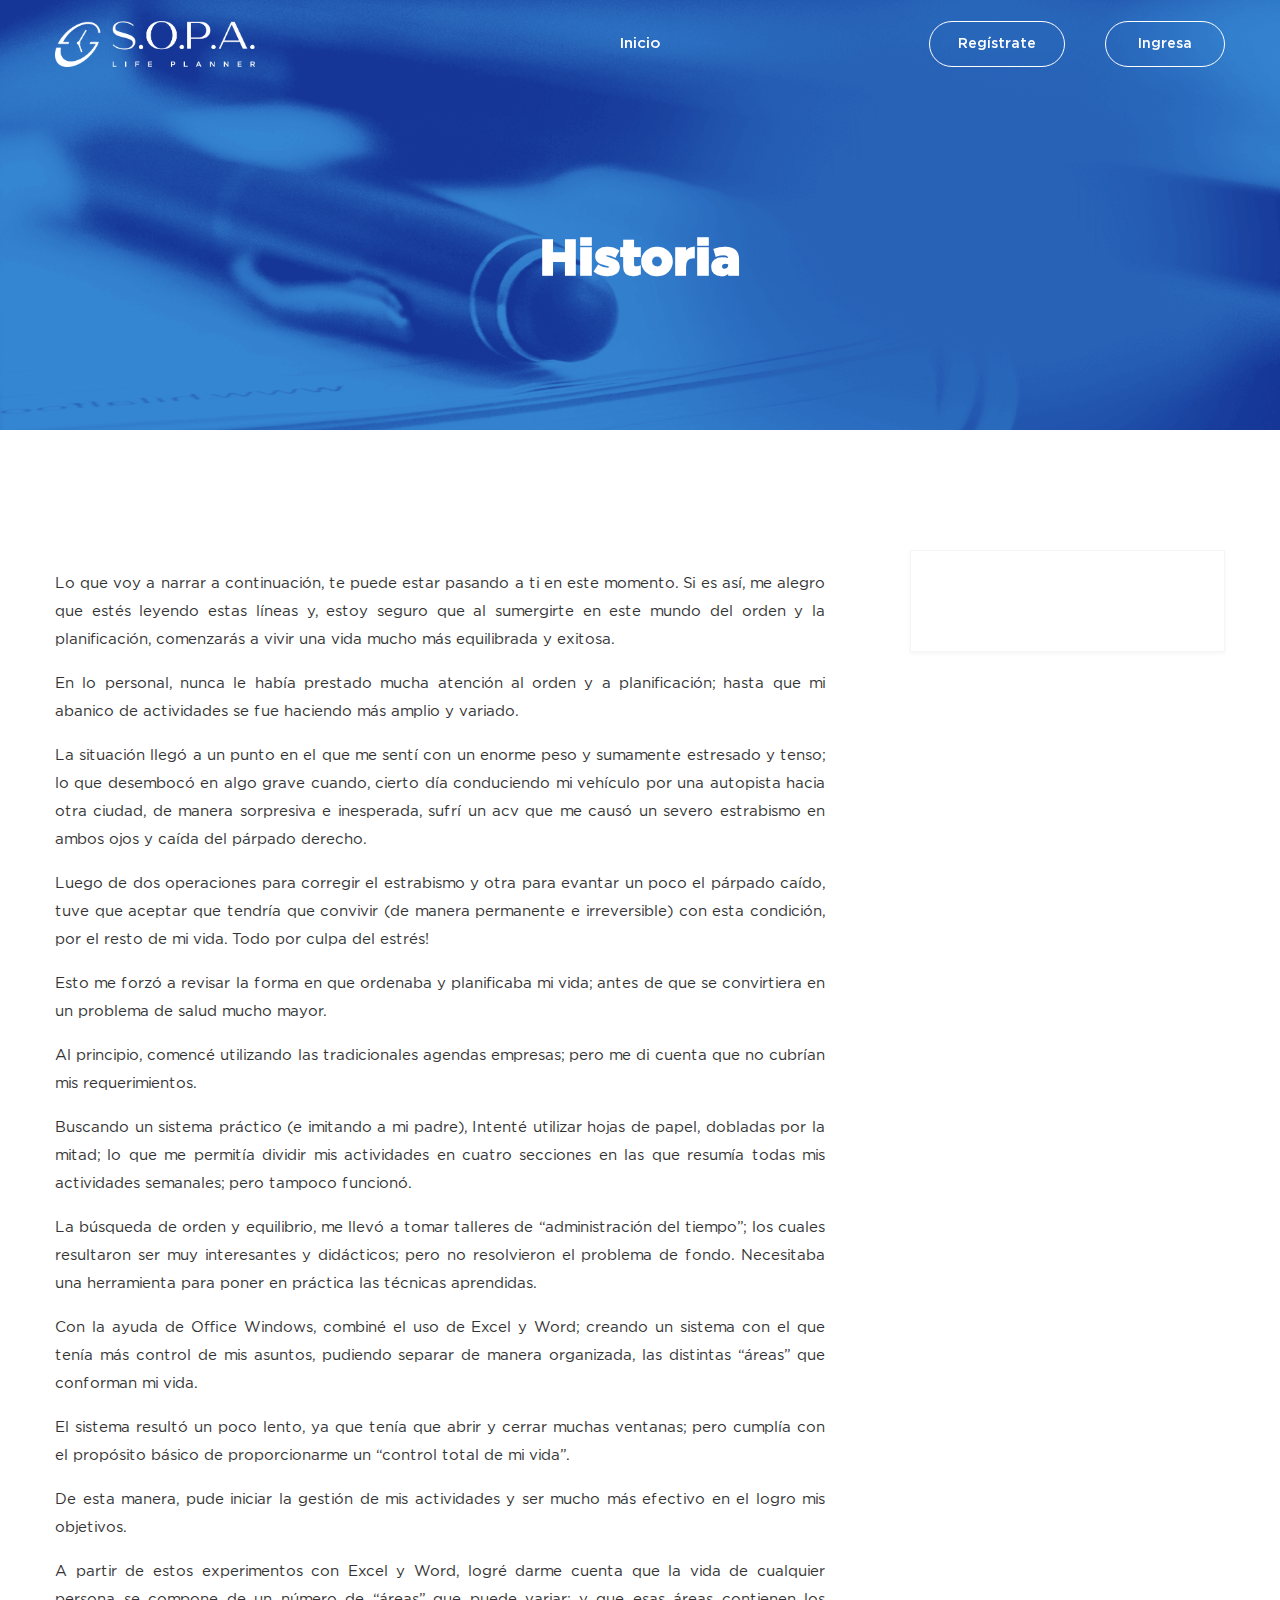
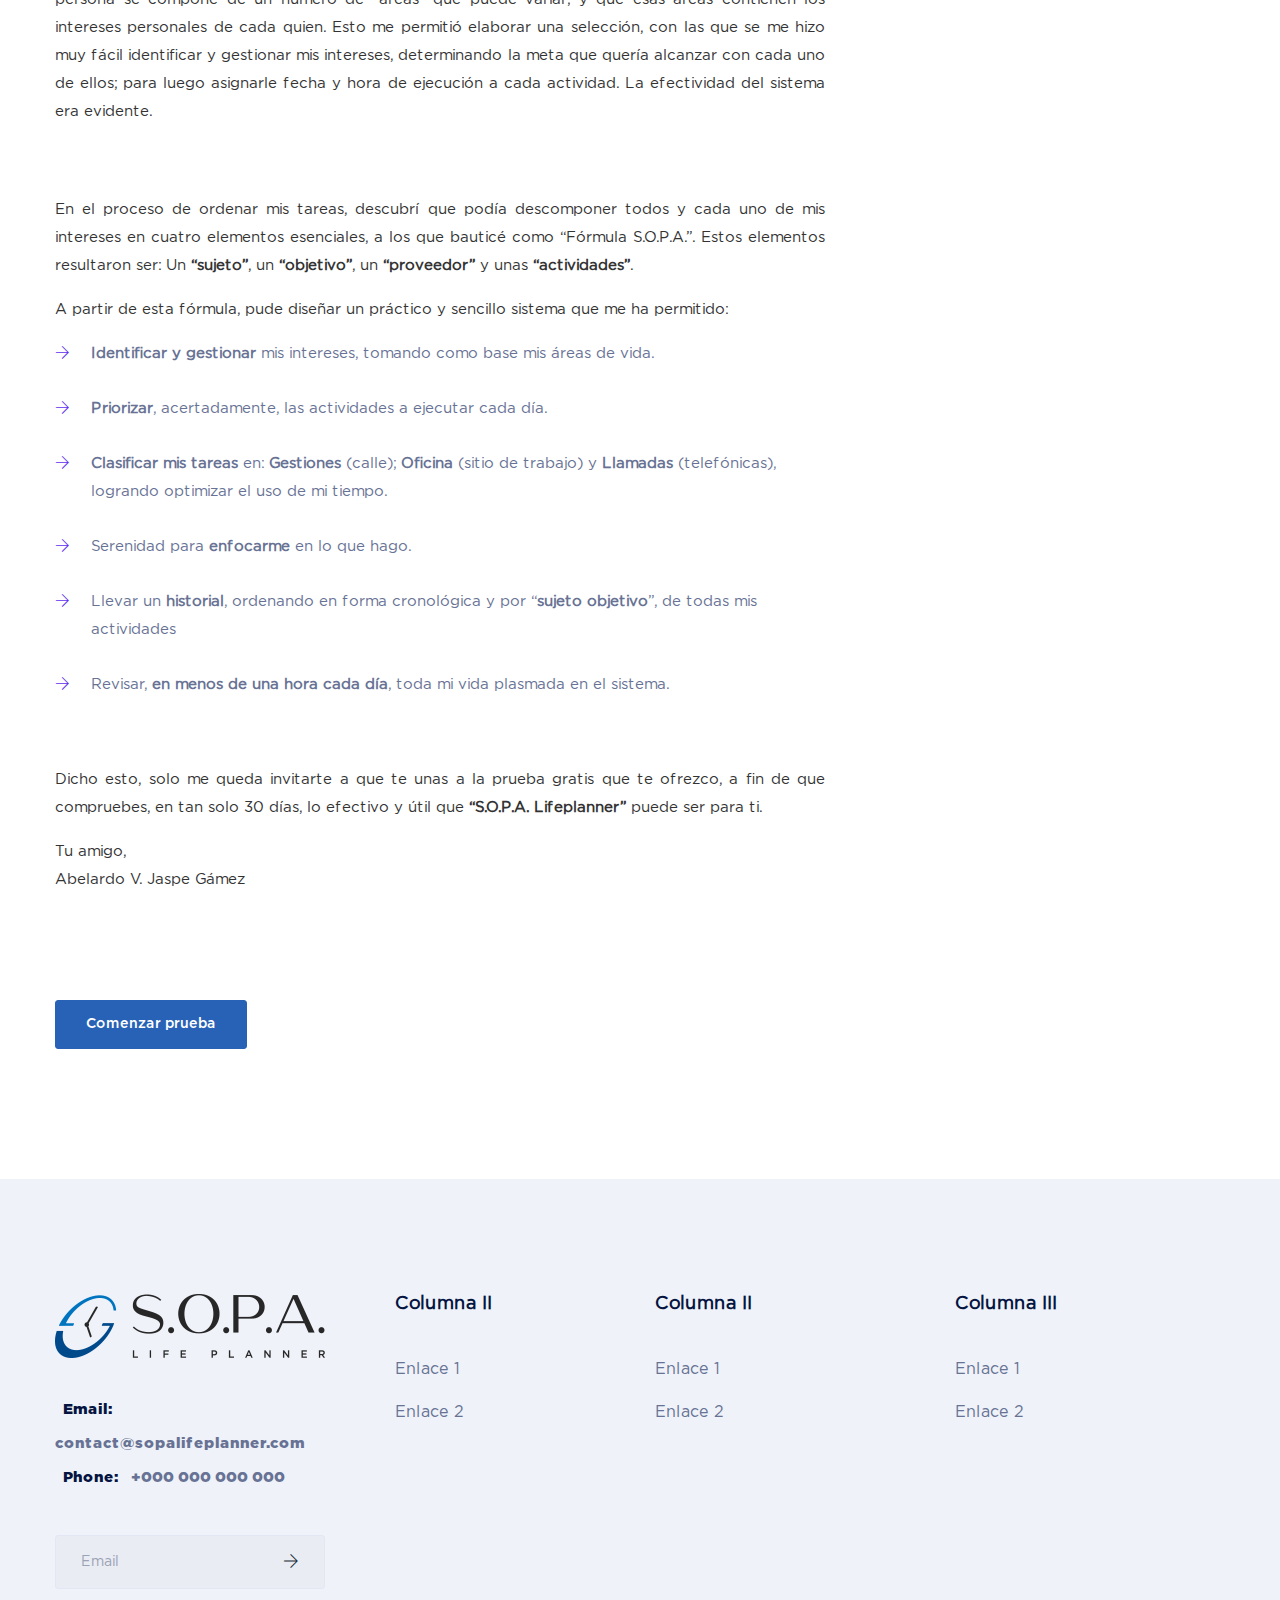
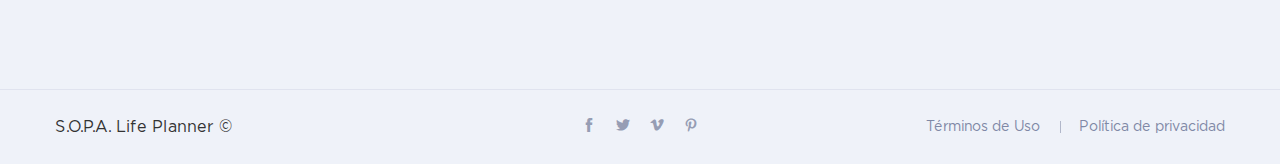
==== history.html @ 977dab39 "" ====
<!doctype html>
<html lang="es">

<head>
    <!-- Required meta tags -->
    <meta charset="utf-8">
    <meta name="viewport" content="width=device-width, initial-scale=1, shrink-to-fit=no">
    <meta name="author" content="Miguel Ángel Rangel">
    <meta name="description" content="“S.O.P.A. Lifeplanner” es una útil y práctica herramienta digital, especialmente diseñada para que hagas un mejor uso de tu tiempo">
    <meta name="keywords" content="Sujeto, Objetivo, Proveedor, Actividad, tiempo, organizar, agenda, calendario, planificar">
    <link rel="shortcut icon" href="img/favicon.png" type="image/x-icon">
    
    <title>S.O.P.A. Life Planner</title>
    <link rel="canonical" href="https://www.sopalifeplanner.com/index.html"/>
    
    <!-- Bootstrap CSS -->
    <link rel="stylesheet" href="css/bootstrap.min.css">
    <link rel="stylesheet" href="vendors/bootstrap-selector/css/bootstrap-select.min.css">
    <!--icon font css-->
    <link rel="stylesheet" href="vendors/themify-icon/themify-icons.css">
    <link rel="stylesheet" href="vendors/elagent/style.css">
    <link rel="stylesheet" href="vendors/flaticon/flaticon.css">
    <link rel="stylesheet" href="vendors/animation/animate.css">
    <link rel="stylesheet" href="vendors/owl-carousel/assets/owl.carousel.min.css">
    <link rel="stylesheet" href="vendors/magnify-pop/magnific-popup.css">
    <link rel="stylesheet" href="vendors/nice-select/nice-select.css">
    <link rel="stylesheet" href="vendors/scroll/jquery.mCustomScrollbar.min.css">
    <link rel="stylesheet" href="css/style.css">
    <link rel="stylesheet" href="css/custom_styles.css">
    <link rel="stylesheet" href="css/responsive.css">
</head>

<body>
    <div id="preloader">
        <div id="ctn-preloader" class="ctn-preloader">
            <div class="animation-preloader">
                <div class="spinner"></div>
                <div class="txt-loading">
                    <span data-text-preloader="S" class="letters-loading">
                        S
                    </span>
                    <span data-text-preloader="O" class="letters-loading">
                        O
                    </span>
                    <span data-text-preloader="P" class="letters-loading">
                        P
                    </span>
                    <span data-text-preloader="A" class="letters-loading">
                        A
                    </span>
                </div>
                <p class="text-center">Cargando</p>
            </div>
            <div class="loader">
                <div class="row">
                    <div class="col-3 loader-section section-left">
                        <div class="bg"></div>
                    </div>
                    <div class="col-3 loader-section section-left">
                        <div class="bg"></div>
                    </div>
                    <div class="col-3 loader-section section-right">
                        <div class="bg"></div>
                    </div>
                    <div class="col-3 loader-section section-right">
                        <div class="bg"></div>
                    </div>
                </div>
            </div>
        </div>
    </div>
    <div class="body_wrapper">
        <header class="header_area">
            <nav class="navbar navbar-expand-lg menu_one menu_five">
                <div class="container">
                    <a class="navbar-brand sticky_logo" href="index.html">
                        <img src="img/sopa-logo.png" srcset="img/sopa-logo.png" alt="logo" width="200">
                        <img src="img/sopa-logo-dark.png" srcset="img/sopa-logo-dark.png" alt="" width="200">
                    </a>
                    <button class="navbar-toggler collapsed" type="button" data-toggle="collapse" data-target="#navbarSupportedContent" aria-controls="navbarSupportedContent" aria-expanded="false" aria-label="Toggle navigation">
                        <span class="menu_toggle">
                            <span class="hamburger">
                                <span></span>
                                <span></span>
                                <span></span>
                            </span>
                            <span class="hamburger-cross">
                                <span></span>
                                <span></span>
                            </span>
                        </span>
                    </button>

                    <div class="collapse navbar-collapse" id="navbarSupportedContent">
                        <ul class="navbar-nav menu w_menu pl_120 ml-auto mr-auto">
                            <li class="nav-item">
                                <a class="nav-link " href="index.html" role="button"> Inicio </a>
                            </li>
                        </ul>
                        <a class="btn_get btn_get_radious menu_cus menu_custfive" href="register.html">Regístrate</a>
                        <a class="btn_get btn_get_radious menu_cus menu_custfive" href="sopa/">Ingresa</a>
                    </div>
                </div>
            </nav>
        </header>
        <section class="breadcrumb_area" style="background-image: url('img/backgrounds/sopa_history_background.png'); background-position:  center center; background-repeat: no-repeat; background-size: cover;">
            <img class="breadcrumb_shap" src="img/breadcrumb/banner_bg.png" alt="">
            <div class="container">
                <div class="breadcrumb_content text-center">
                    <h1 class="f_p f_700 f_size_50 w_color l_height50 mb_20">Historia</h1>
                    <p class="f_400 w_color f_size_16 l_height26"></p>
                </div>
            </div>
        </section>
        <section class="job_details_area sec_pad">
            <div class="container">
                <div class="row flex-row-reverse">
                    <div class="col-lg-4 pl_70">
                        <div class="job_info">
                            
                        </div>
                    </div>
                    <div class="col-lg-8">
                        <div class="details_content tx_sopa_history">
                            <div class="sec_title mb_70">
                                <h3 class="f_p f_size_22 f_500 t_color3 mb_20"><!----></h3>
                                <p class="f_400 f_size_15">Lo que voy a narrar a continuación, te puede estar pasando a ti en este momento. Si es así, me alegro que estés leyendo estas líneas y, estoy seguro que al sumergirte en este mundo del orden y la planificación, comenzarás a vivir una vida mucho más equilibrada y exitosa.</p>

                                <p class="f_400 f_size_15">En lo personal, nunca le había prestado mucha atención al orden y a planificación; hasta que mi abanico de actividades se fue haciendo más amplio y variado. </p>

                                <p class="f_400 f_size_15">La situación llegó a un punto en el que me sentí con un enorme peso y sumamente estresado y tenso; lo que desembocó en algo grave cuando, cierto día conduciendo mi vehículo por una autopista hacia otra ciudad, de manera sorpresiva e inesperada, sufrí un acv que me causó un severo estrabismo en ambos ojos y caída del párpado derecho. </p>

                                <p class="f_400 f_size_15">Luego de dos operaciones para corregir el estrabismo y otra para evantar un poco el párpado caído, tuve que aceptar que tendría que convivir (de manera permanente e irreversible) con esta condición, por el resto de mi vida. Todo por culpa del estrés!</p>

                                <p class="f_400 f_size_15">Esto me forzó a revisar la forma en que ordenaba y planificaba mi vida; antes de que se convirtiera en un problema de salud mucho mayor.</p>

                                <p class="f_400 f_size_15">Al principio, comencé utilizando las tradicionales agendas empresas; pero me di cuenta que no cubrían mis requerimientos.</p>

                                <p class="f_400 f_size_15">Buscando un sistema práctico (e imitando a mi padre), Intenté utilizar hojas de papel, dobladas por la mitad; lo que me permitía dividir mis actividades en cuatro secciones en las que resumía todas mis actividades semanales; pero tampoco funcionó.</p>
                            
                                <p class="f_400 f_size_15">La búsqueda de orden y equilibrio, me llevó a tomar talleres de “administración del tiempo”; los cuales resultaron ser muy interesantes y didácticos; pero no resolvieron el problema de fondo. Necesitaba una herramienta para poner en práctica las técnicas aprendidas. </p>
                                <p class="f_400 f_size_15">Con la ayuda de Office Windows, combiné el uso de Excel y Word; creando un sistema con el que tenía más control de mis asuntos, pudiendo separar de manera organizada, las distintas “áreas” que conforman mi vida.</p>
                                <p class="f_400 f_size_15">El sistema resultó un poco lento, ya que tenía que abrir y cerrar muchas ventanas; pero cumplía con el propósito básico de proporcionarme un “control total de mi vida”. </p>

                                <p class="f_400 f_size_15">De esta manera, pude iniciar la gestión de mis actividades y ser mucho más efectivo en el logro mis objetivos.</p>

                                <p class="f_400 f_size_15">A partir de estos experimentos con Excel y Word, logré darme cuenta que la vida de cualquier persona se compone de un número de “áreas” que puede variar; y que esas áreas contienen los intereses personales de cada quien. Esto me permitió elaborar una selección, con las que se me hizo muy fácil identificar y gestionar mis intereses, determinando la meta que quería alcanzar con cada uno de ellos; para luego asignarle fecha y hora de ejecución a cada actividad. La efectividad del sistema era evidente.</p>
                            </div>

                            <div class="job_deatails_content">
                                <p class="f_400 f_size_15">En el proceso de ordenar mis tareas, descubrí que podía descomponer todos y cada uno de mis intereses en cuatro elementos esenciales, a los que bauticé como “Fórmula S.O.P.A.”. Estos elementos resultaron ser: Un <b>“sujeto”</b>, un <b>“objetivo”</b>, un <b>“proveedor”</b> y unas <b>“actividades”</b>.</p>

                                <p class="f_400 f_size_15">A partir de esta fórmula, pude diseñar un práctico y sencillo sistema que me ha permitido: </p>

                                <ul class="list-unstyled mb-0">
                                    <li><i class="ti-arrow-right"></i> <b>Identificar y gestionar </b> mis intereses, tomando como base mis áreas de vida.</li>
                                    <li><i class="ti-arrow-right"></i><b>Priorizar</b>, acertadamente, las actividades a ejecutar cada día.</li>
                                    <li><i class="ti-arrow-right"></i> <b>Clasificar mis tareas</b> en: <b>Gestiones </b>(calle); <b>Oficina </b>(sitio de trabajo) y <b>Llamadas </b> (telefónicas), logrando optimizar el uso de mi tiempo. </li>
                                    <li><i class="ti-arrow-right"></i> Serenidad para <b>enfocarme</b> en lo que hago.</li>
                                    <li><i class="ti-arrow-right"></i> Llevar un <b>historial</b>, ordenando en forma cronológica y por “<b>sujeto objetivo</b>”, de todas mis actividades</li>
                                    <li><i class="ti-arrow-right"></i> Revisar, <b>en menos de una hora cada día</b>, toda mi vida plasmada en el sistema.</li>
                                </ul>
                            </div>

                            <div class="job_deatails_content">
                                
                                <p class="f_400 f_size_15">Dicho esto, solo me queda invitarte a que te unas a la prueba gratis que te ofrezco, a fin de que compruebes, en tan solo 30 días, lo efectivo y útil que <b>“S.O.P.A. Lifeplanner”</b> puede ser para ti.</p>

                                <p class="f_400 f_size_15">Tu amigo, <br>Abelardo V. Jaspe Gámez</p>
                                
                            </div>
                            <a href="#" class="btn_three btn_hover">Comenzar prueba</a>
                        </div>
                    </div>
                </div>
            </div>
        </section>
        <footer class="footer_area footer_area_five pt_0 f_bg">
            <div class="footer_top">
                <div class="container">
                    <div class="row">
                        <div class="col-lg-3 col-md-6">
                            <div class="f_widget company_widget">
                                <a href="index.html" class="f-logo"><img src="img/sopa-logo-dark.png" srcset="img/sopa-logo-dark.png 1x" alt="logo"></a>
                                <div class="widget-wrap">
                                    <p class="f_400 f_p f_size_15 mb-0 l_height34"><span>Email:</span> <a href="mailto:saasland@gmail.com" class="f_400">contact@sopalifeplanner.com</a></p>
                                    <p class="f_400 f_p f_size_15 mb-0 l_height34"><span>Phone:</span> <a href="tel:948256347968" class="f_400">+000 000 000 000</a></p>
                                </div>
                                <form action="#" class="f_subscribe mailchimp_two" method="post">
                                    <input type="text" name="EMAIL" class="form-control memail" placeholder="Email">
                                    <button class="btn btn-submit" type="submit"><i class="ti-arrow-right"></i></button>
                                    <p class="mchimp-errmessage" style="display: none;"></p>
                                    <p class="mchimp-sucmessage" style="display: none;"></p>
                                </form>
                            </div>
                        </div>
                        <div class="col-lg-3 col-md-6">
                            <div class="f_widget about-widget pl_40">
                                <h3 class="f-title f_600 t_color f_size_18 mb_40">Columna II</h3>
                                <ul class="list-unstyled f_list">
                                    <li><a href="#">Enlace 1</a></li>
                                    <li><a href="#">Enlace 2</a></li>
                                </ul>
                            </div>
                        </div>
                        <div class="col-lg-3 col-md-6">
                            <div class="f_widget about-widget">
                                <h3 class="f-title f_600 t_color f_size_18 mb_40">Columna II</h3>
                                <ul class="list-unstyled f_list">
                                    <li><a href="#">Enlace 1</a></li>
                                    <li><a href="#">Enlace 2</a></li>
                                </ul>
                            </div>
                        </div>
                        <div class="col-lg-3 col-md-6">
                            <div class="f_widget about-widget">
                                <h3 class="f-title f_600 t_color f_size_18 mb_40">Columna III</h3>
                                <ul class="list-unstyled f_list">
                                    <li><a href="#">Enlace 1</a></li>
                                    <li><a href="#">Enlace 2</a></li>
                                </ul>
                            </div>
                        </div>
                    </div>
                </div>
            </div>
            <div class="footer_bottom">
                <div class="container">
                    <div class="row">
                        <div class="col-lg-4 col-md-5 col-sm-6">
                            <p class="mb-0 f_400">S.O.P.A. Life Planner © <span id="year"></span></p>
                        </div>
                        <div class="col-lg-4 col-md-3 col-sm-6">
                            <div class="f_social_icon_two text-center">
                                <a href="#"><i class="ti-facebook"></i></a>
                                <a href="#"><i class="ti-twitter-alt"></i></a>
                                <a href="#"><i class="ti-vimeo-alt"></i></a>
                                <a href="#"><i class="ti-pinterest"></i></a>
                            </div>
                        </div>
                        <div class="col-lg-4 col-md-4 col-sm-12">
                            <ul class="list-unstyled f_menu text-right">
                                <li><a href="#">Términos de Uso</a></li>
                                <li><a href="#">Política de privacidad</a></li>
                            </ul>
                        </div>
                    </div>
                </div>
            </div>
        </footer>
    </div>
    <!-- Optional JavaScript -->
    <!-- jQuery first, then Popper.js, then Bootstrap JS -->
    <script src="js/jquery-3.2.1.min.js"></script>
    <script src="js/propper.js"></script>
    <script src="js/bootstrap.min.js"></script>
    <script src="vendors/wow/wow.min.js"></script>
    <script src="vendors/sckroller/jquery.parallax-scroll.js"></script>
    <script src="vendors/owl-carousel/owl.carousel.min.js"></script>
    <script src="vendors/imagesloaded/imagesloaded.pkgd.min.js"></script>
    <script src="vendors/isotope/isotope-min.js"></script>
    <script src="vendors/magnify-pop/jquery.magnific-popup.min.js"></script>
    <script src="vendors/scroll/jquery.mCustomScrollbar.concat.min.js"></script>
    <script src="js/plugins.js"></script>
    <script src="js/main.js"></script>
    <script type="text/javascript">
        function GoToHomePage()
  {
    window.location = '/';   
  }
    </script>
</body>

</html>
---- vendors/themify-icon/themify-icons.css ----
@font-face {
	font-family: 'themify';
	src:url('fonts/themify.eot?-fvbane');
	src:url('fonts/themify.eot?#iefix-fvbane') format('embedded-opentype'),
		url('fonts/themify.woff?-fvbane') format('woff'),
		url('fonts/themify.ttf?-fvbane') format('truetype'),
		url('fonts/themify.svg?-fvbane#themify') format('svg');
	font-weight: normal;
	font-style: normal;
}

[class^="ti-"], [class*=" ti-"] {
	font-family: 'themify';
	speak: none;
	font-style: normal;
	font-weight: normal;
	font-variant: normal;
	text-transform: none;
	line-height: 1;

	/* Better Font Rendering =========== */
	-webkit-font-smoothing: antialiased;
	-moz-osx-font-smoothing: grayscale;
}

.ti-wand:before {
	content: "\e600";
}
.ti-volume:before {
	content: "\e601";
}
.ti-user:before {
	content: "\e602";
}
.ti-unlock:before {
	content: "\e603";
}
.ti-unlink:before {
	content: "\e604";
}
.ti-trash:before {
	content: "\e605";
}
.ti-thought:before {
	content: "\e606";
}
.ti-target:before {
	content: "\e607";
}
.ti-tag:before {
	content: "\e608";
}
.ti-tablet:before {
	content: "\e609";
}
.ti-star:before {
	content: "\e60a";
}
.ti-spray:before {
	content: "\e60b";
}
.ti-signal:before {
	content: "\e60c";
}
.ti-shopping-cart:before {
	content: "\e60d";
}
.ti-shopping-cart-full:before {
	content: "\e60e";
}
.ti-settings:before {
	content: "\e60f";
}
.ti-search:before {
	content: "\e610";
}
.ti-zoom-in:before {
	content: "\e611";
}
.ti-zoom-out:before {
	content: "\e612";
}
.ti-cut:before {
	content: "\e613";
}
.ti-ruler:before {
	content: "\e614";
}
.ti-ruler-pencil:before {
	content: "\e615";
}
.ti-ruler-alt:before {
	content: "\e616";
}
.ti-bookmark:before {
	content: "\e617";
}
.ti-bookmark-alt:before {
	content: "\e618";
}
.ti-reload:before {
	content: "\e619";
}
.ti-plus:before {
	content: "\e61a";
}
.ti-pin:before {
	content: "\e61b";
}
.ti-pencil:before {
	content: "\e61c";
}
.ti-pencil-alt:before {
	content: "\e61d";
}
.ti-paint-roller:before {
	content: "\e61e";
}
.ti-paint-bucket:before {
	content: "\e61f";
}
.ti-na:before {
	content: "\e620";
}
.ti-mobile:before {
	content: "\e621";
}
.ti-minus:before {
	content: "\e622";
}
.ti-medall:before {
	content: "\e623";
}
.ti-medall-alt:before {
	content: "\e624";
}
.ti-marker:before {
	content: "\e625";
}
.ti-marker-alt:before {
	content: "\e626";
}
.ti-arrow-up:before {
	content: "\e627";
}
.ti-arrow-right:before {
	content: "\e628";
}
.ti-arrow-left:before {
	content: "\e629";
}
.ti-arrow-down:before {
	content: "\e62a";
}
.ti-lock:before {
	content: "\e62b";
}
.ti-location-arrow:before {
	content: "\e62c";
}
.ti-link:before {
	content: "\e62d";
}
.ti-layout:before {
	content: "\e62e";
}
.ti-layers:before {
	content: "\e62f";
}
.ti-layers-alt:before {
	content: "\e630";
}
.ti-key:before {
	content: "\e631";
}
.ti-import:before {
	content: "\e632";
}
.ti-image:before {
	content: "\e633";
}
.ti-heart:before {
	content: "\e634";
}
.ti-heart-broken:before {
	content: "\e635";
}
.ti-hand-stop:before {
	content: "\e636";
}
.ti-hand-open:before {
	content: "\e637";
}
.ti-hand-drag:before {
	content: "\e638";
}
.ti-folder:before {
	content: "\e639";
}
.ti-flag:before {
	content: "\e63a";
}
.ti-flag-alt:before {
	content: "\e63b";
}
.ti-flag-alt-2:before {
	content: "\e63c";
}
.ti-eye:before {
	content: "\e63d";
}
.ti-export:before {
	content: "\e63e";
}
.ti-exchange-vertical:before {
	content: "\e63f";
}
.ti-desktop:before {
	content: "\e640";
}
.ti-cup:before {
	content: "\e641";
}
.ti-crown:before {
	content: "\e642";
}
.ti-comments:before {
	content: "\e643";
}
.ti-comment:before {
	content: "\e644";
}
.ti-comment-alt:before {
	content: "\e645";
}
.ti-close:before {
	content: "\e646";
}
.ti-clip:before {
	content: "\e647";
}
.ti-angle-up:before {
	content: "\e648";
}
.ti-angle-right:before {
	content: "\e649";
}
.ti-angle-left:before {
	content: "\e64a";
}
.ti-angle-down:before {
	content: "\e64b";
}
.ti-check:before {
	content: "\e64c";
}
.ti-check-box:before {
	content: "\e64d";
}
.ti-camera:before {
	content: "\e64e";
}
.ti-announcement:before {
	content: "\e64f";
}
.ti-brush:before {
	content: "\e650";
}
.ti-briefcase:before {
	content: "\e651";
}
.ti-bolt:before {
	content: "\e652";
}
.ti-bolt-alt:before {
	content: "\e653";
}
.ti-blackboard:before {
	content: "\e654";
}
.ti-bag:before {
	content: "\e655";
}
.ti-move:before {
	content: "\e656";
}
.ti-arrows-vertical:before {
	content: "\e657";
}
.ti-arrows-horizontal:before {
	content: "\e658";
}
.ti-fullscreen:before {
	content: "\e659";
}
.ti-arrow-top-right:before {
	content: "\e65a";
}
.ti-arrow-top-left:before {
	content: "\e65b";
}
.ti-arrow-circle-up:before {
	content: "\e65c";
}
.ti-arrow-circle-right:before {
	content: "\e65d";
}
.ti-arrow-circle-left:before {
	content: "\e65e";
}
.ti-arrow-circle-down:before {
	content: "\e65f";
}
.ti-angle-double-up:before {
	content: "\e660";
}
.ti-angle-double-right:before {
	content: "\e661";
}
.ti-angle-double-left:before {
	content: "\e662";
}
.ti-angle-double-down:before {
	content: "\e663";
}
.ti-zip:before {
	content: "\e664";
}
.ti-world:before {
	content: "\e665";
}
.ti-wheelchair:before {
	content: "\e666";
}
.ti-view-list:before {
	content: "\e667";
}
.ti-view-list-alt:before {
	content: "\e668";
}
.ti-view-grid:before {
	content: "\e669";
}
.ti-uppercase:before {
	content: "\e66a";
}
.ti-upload:before {
	content: "\e66b";
}
.ti-underline:before {
	content: "\e66c";
}
.ti-truck:before {
	content: "\e66d";
}
.ti-timer:before {
	content: "\e66e";
}
.ti-ticket:before {
	content: "\e66f";
}
.ti-thumb-up:before {
	content: "\e670";
}
.ti-thumb-down:before {
	content: "\e671";
}
.ti-text:before {
	content: "\e672";
}
.ti-stats-up:before {
	content: "\e673";
}
.ti-stats-down:before {
	content: "\e674";
}
.ti-split-v:before {
	content: "\e675";
}
.ti-split-h:before {
	content: "\e676";
}
.ti-smallcap:before {
	content: "\e677";
}
.ti-shine:before {
	content: "\e678";
}
.ti-shift-right:before {
	content: "\e679";
}
.ti-shift-left:before {
	content: "\e67a";
}
.ti-shield:before {
	content: "\e67b";
}
.ti-notepad:before {
	content: "\e67c";
}
.ti-server:before {
	content: "\e67d";
}
.ti-quote-right:before {
	content: "\e67e";
}
.ti-quote-left:before {
	content: "\e67f";
}
.ti-pulse:before {
	content: "\e680";
}
.ti-printer:before {
	content: "\e681";
}
.ti-power-off:before {
	content: "\e682";
}
.ti-plug:before {
	content: "\e683";
}
.ti-pie-chart:before {
	content: "\e684";
}
.ti-paragraph:before {
	content: "\e685";
}
.ti-panel:before {
	content: "\e686";
}
.ti-package:before {
	content: "\e687";
}
.ti-music:before {
	content: "\e688";
}
.ti-music-alt:before {
	content: "\e689";
}
.ti-mouse:before {
	content: "\e68a";
}
.ti-mouse-alt:before {
	content: "\e68b";
}
.ti-money:before {
	content: "\e68c";
}
.ti-microphone:before {
	content: "\e68d";
}
.ti-menu:before {
	content: "\e68e";
}
.ti-menu-alt:before {
	content: "\e68f";
}
.ti-map:before {
	content: "\e690";
}
.ti-map-alt:before {
	content: "\e691";
}
.ti-loop:before {
	content: "\e692";
}
.ti-location-pin:before {
	content: "\e693";
}
.ti-list:before {
	content: "\e694";
}
.ti-light-bulb:before {
	content: "\e695";
}
.ti-Italic:before {
	content: "\e696";
}
.ti-info:before {
	content: "\e697";
}
.ti-infinite:before {
	content: "\e698";
}
.ti-id-badge:before {
	content: "\e699";
}
.ti-hummer:before {
	content: "\e69a";
}
.ti-home:before {
	content: "\e69b";
}
.ti-help:before {
	content: "\e69c";
}
.ti-headphone:before {
	content: "\e69d";
}
.ti-harddrives:before {
	content: "\e69e";
}
.ti-harddrive:before {
	content: "\e69f";
}
.ti-gift:before {
	content: "\e6a0";
}
.ti-game:before {
	content: "\e6a1";
}
.ti-filter:before {
	content: "\e6a2";
}
.ti-files:before {
	content: "\e6a3";
}
.ti-file:before {
	content: "\e6a4";
}
.ti-eraser:before {
	content: "\e6a5";
}
.ti-envelope:before {
	content: "\e6a6";
}
.ti-download:before {
	content: "\e6a7";
}
.ti-direction:before {
	content: "\e6a8";
}
.ti-direction-alt:before {
	content: "\e6a9";
}
.ti-dashboard:before {
	content: "\e6aa";
}
.ti-control-stop:before {
	content: "\e6ab";
}
.ti-control-shuffle:before {
	content: "\e6ac";
}
.ti-control-play:before {
	content: "\e6ad";
}
.ti-control-pause:before {
	content: "\e6ae";
}
.ti-control-forward:before {
	content: "\e6af";
}
.ti-control-backward:before {
	content: "\e6b0";
}
.ti-cloud:before {
	content: "\e6b1";
}
.ti-cloud-up:before {
	content: "\e6b2";
}
.ti-cloud-down:before {
	content: "\e6b3";
}
.ti-clipboard:before {
	content: "\e6b4";
}
.ti-car:before {
	content: "\e6b5";
}
.ti-calendar:before {
	content: "\e6b6";
}
.ti-book:before {
	content: "\e6b7";
}
.ti-bell:before {
	content: "\e6b8";
}
.ti-basketball:before {
	content: "\e6b9";
}
.ti-bar-chart:before {
	content: "\e6ba";
}
.ti-bar-chart-alt:before {
	content: "\e6bb";
}
.ti-back-right:before {
	content: "\e6bc";
}
.ti-back-left:before {
	content: "\e6bd";
}
.ti-arrows-corner:before {
	content: "\e6be";
}
.ti-archive:before {
	content: "\e6bf";
}
.ti-anchor:before {
	content: "\e6c0";
}
.ti-align-right:before {
	content: "\e6c1";
}
.ti-align-left:before {
	content: "\e6c2";
}
.ti-align-justify:before {
	content: "\e6c3";
}
.ti-align-center:before {
	content: "\e6c4";
}
.ti-alert:before {
	content: "\e6c5";
}
.ti-alarm-clock:before {
	content: "\e6c6";
}
.ti-agenda:before {
	content: "\e6c7";
}
.ti-write:before {
	content: "\e6c8";
}
.ti-window:before {
	content: "\e6c9";
}
.ti-widgetized:before {
	content: "\e6ca";
}
.ti-widget:before {
	content: "\e6cb";
}
.ti-widget-alt:before {
	content: "\e6cc";
}
.ti-wallet:before {
	content: "\e6cd";
}
.ti-video-clapper:before {
	content: "\e6ce";
}
.ti-video-camera:before {
	content: "\e6cf";
}
.ti-vector:before {
	content: "\e6d0";
}
.ti-themify-logo:before {
	content: "\e6d1";
}
.ti-themify-favicon:before {
	content: "\e6d2";
}
.ti-themify-favicon-alt:before {
	content: "\e6d3";
}
.ti-support:before {
	content: "\e6d4";
}
.ti-stamp:before {
	content: "\e6d5";
}
.ti-split-v-alt:before {
	content: "\e6d6";
}
.ti-slice:before {
	content: "\e6d7";
}
.ti-shortcode:before {
	content: "\e6d8";
}
.ti-shift-right-alt:before {
	content: "\e6d9";
}
.ti-shift-left-alt:before {
	content: "\e6da";
}
.ti-ruler-alt-2:before {
	content: "\e6db";
}
.ti-receipt:before {
	content: "\e6dc";
}
.ti-pin2:before {
	content: "\e6dd";
}
.ti-pin-alt:before {
	content: "\e6de";
}
.ti-pencil-alt2:before {
	content: "\e6df";
}
.ti-palette:before {
	content: "\e6e0";
}
.ti-more:before {
	content: "\e6e1";
}
.ti-more-alt:before {
	content: "\e6e2";
}
.ti-microphone-alt:before {
	content: "\e6e3";
}
.ti-magnet:before {
	content: "\e6e4";
}
.ti-line-double:before {
	content: "\e6e5";
}
.ti-line-dotted:before {
	content: "\e6e6";
}
.ti-line-dashed:before {
	content: "\e6e7";
}
.ti-layout-width-full:before {
	content: "\e6e8";
}
.ti-layout-width-default:before {
	content: "\e6e9";
}
.ti-layout-width-default-alt:before {
	content: "\e6ea";
}
.ti-layout-tab:before {
	content: "\e6eb";
}
.ti-layout-tab-window:before {
	content: "\e6ec";
}
.ti-layout-tab-v:before {
	content: "\e6ed";
}
.ti-layout-tab-min:before {
	content: "\e6ee";
}
.ti-layout-slider:before {
	content: "\e6ef";
}
.ti-layout-slider-alt:before {
	content: "\e6f0";
}
.ti-layout-sidebar-right:before {
	content: "\e6f1";
}
.ti-layout-sidebar-none:before {
	content: "\e6f2";
}
.ti-layout-sidebar-left:before {
	content: "\e6f3";
}
.ti-layout-placeholder:before {
	content: "\e6f4";
}
.ti-layout-menu:before {
	content: "\e6f5";
}
.ti-layout-menu-v:before {
	content: "\e6f6";
}
.ti-layout-menu-separated:before {
	content: "\e6f7";
}
.ti-layout-menu-full:before {
	content: "\e6f8";
}
.ti-layout-media-right-alt:before {
	content: "\e6f9";
}
.ti-layout-media-right:before {
	content: "\e6fa";
}
.ti-layout-media-overlay:before {
	content: "\e6fb";
}
.ti-layout-media-overlay-alt:before {
	content: "\e6fc";
}
.ti-layout-media-overlay-alt-2:before {
	content: "\e6fd";
}
.ti-layout-media-left-alt:before {
	content: "\e6fe";
}
.ti-layout-media-left:before {
	content: "\e6ff";
}
.ti-layout-media-center-alt:before {
	content: "\e700";
}
.ti-layout-media-center:before {
	content: "\e701";
}
.ti-layout-list-thumb:before {
	content: "\e702";
}
.ti-layout-list-thumb-alt:before {
	content: "\e703";
}
.ti-layout-list-post:before {
	content: "\e704";
}
.ti-layout-list-large-image:before {
	content: "\e705";
}
.ti-layout-line-solid:before {
	content: "\e706";
}
.ti-layout-grid4:before {
	content: "\e707";
}
.ti-layout-grid3:before {
	content: "\e708";
}
.ti-layout-grid2:before {
	content: "\e709";
}
.ti-layout-grid2-thumb:before {
	content: "\e70a";
}
.ti-layout-cta-right:before {
	content: "\e70b";
}
.ti-layout-cta-left:before {
	content: "\e70c";
}
.ti-layout-cta-center:before {
	content: "\e70d";
}
.ti-layout-cta-btn-right:before {
	content: "\e70e";
}
.ti-layout-cta-btn-left:before {
	content: "\e70f";
}
.ti-layout-column4:before {
	content: "\e710";
}
.ti-layout-column3:before {
	content: "\e711";
}
.ti-layout-column2:before {
	content: "\e712";
}
.ti-layout-accordion-separated:before {
	content: "\e713";
}
.ti-layout-accordion-merged:before {
	content: "\e714";
}
.ti-layout-accordion-list:before {
	content: "\e715";
}
.ti-ink-pen:before {
	content: "\e716";
}
.ti-info-alt:before {
	content: "\e717";
}
.ti-help-alt:before {
	content: "\e718";
}
.ti-headphone-alt:before {
	content: "\e719";
}
.ti-hand-point-up:before {
	content: "\e71a";
}
.ti-hand-point-right:before {
	content: "\e71b";
}
.ti-hand-point-left:before {
	content: "\e71c";
}
.ti-hand-point-down:before {
	content: "\e71d";
}
.ti-gallery:before {
	content: "\e71e";
}
.ti-face-smile:before {
	content: "\e71f";
}
.ti-face-sad:before {
	content: "\e720";
}
.ti-credit-card:before {
	content: "\e721";
}
.ti-control-skip-forward:before {
	content: "\e722";
}
.ti-control-skip-backward:before {
	content: "\e723";
}
.ti-control-record:before {
	content: "\e724";
}
.ti-control-eject:before {
	content: "\e725";
}
.ti-comments-smiley:before {
	content: "\e726";
}
.ti-brush-alt:before {
	content: "\e727";
}
.ti-youtube:before {
	content: "\e728";
}
.ti-vimeo:before {
	content: "\e729";
}
.ti-twitter:before {
	content: "\e72a";
}
.ti-time:before {
	content: "\e72b";
}
.ti-tumblr:before {
	content: "\e72c";
}
.ti-skype:before {
	content: "\e72d";
}
.ti-share:before {
	content: "\e72e";
}
.ti-share-alt:before {
	content: "\e72f";
}
.ti-rocket:before {
	content: "\e730";
}
.ti-pinterest:before {
	content: "\e731";
}
.ti-new-window:before {
	content: "\e732";
}
.ti-microsoft:before {
	content: "\e733";
}
.ti-list-ol:before {
	content: "\e734";
}
.ti-linkedin:before {
	content: "\e735";
}
.ti-layout-sidebar-2:before {
	content: "\e736";
}
.ti-layout-grid4-alt:before {
	content: "\e737";
}
.ti-layout-grid3-alt:before {
	content: "\e738";
}
.ti-layout-grid2-alt:before {
	content: "\e739";
}
.ti-layout-column4-alt:before {
	content: "\e73a";
}
.ti-layout-column3-alt:before {
	content: "\e73b";
}
.ti-layout-column2-alt:before {
	content: "\e73c";
}
.ti-instagram:before {
	content: "\e73d";
}
.ti-google:before {
	content: "\e73e";
}
.ti-github:before {
	content: "\e73f";
}
.ti-flickr:before {
	content: "\e740";
}
.ti-facebook:before {
	content: "\e741";
}
.ti-dropbox:before {
	content: "\e742";
}
.ti-dribbble:before {
	content: "\e743";
}
.ti-apple:before {
	content: "\e744";
}
.ti-android:before {
	content: "\e745";
}
.ti-save:before {
	content: "\e746";
}
.ti-save-alt:before {
	content: "\e747";
}
.ti-yahoo:before {
	content: "\e748";
}
.ti-wordpress:before {
	content: "\e749";
}
.ti-vimeo-alt:before {
	content: "\e74a";
}
.ti-twitter-alt:before {
	content: "\e74b";
}
.ti-tumblr-alt:before {
	content: "\e74c";
}
.ti-trello:before {
	content: "\e74d";
}
.ti-stack-overflow:before {
	content: "\e74e";
}
.ti-soundcloud:before {
	content: "\e74f";
}
.ti-sharethis:before {
	content: "\e750";
}
.ti-sharethis-alt:before {
	content: "\e751";
}
.ti-reddit:before {
	content: "\e752";
}
.ti-pinterest-alt:before {
	content: "\e753";
}
.ti-microsoft-alt:before {
	content: "\e754";
}
.ti-linux:before {
	content: "\e755";
}
.ti-jsfiddle:before {
	content: "\e756";
}
.ti-joomla:before {
	content: "\e757";
}
.ti-html5:before {
	content: "\e758";
}
.ti-flickr-alt:before {
	content: "\e759";
}
.ti-email:before {
	content: "\e75a";
}
.ti-drupal:before {
	content: "\e75b";
}
.ti-dropbox-alt:before {
	content: "\e75c";
}
.ti-css3:before {
	content: "\e75d";
}
.ti-rss:before {
	content: "\e75e";
}
.ti-rss-alt:before {
	content: "\e75f";
}
---- vendors/elagent/style.css ----
@font-face {
	font-family: 'ElegantIcons';
	src:url('fonts/ElegantIcons.eot');
	src:url('fonts/ElegantIcons.eot?#iefix') format('embedded-opentype'),
		url('fonts/ElegantIcons.woff') format('woff'),
		url('fonts/ElegantIcons.ttf') format('truetype'),
		url('fonts/ElegantIcons.svg#ElegantIcons') format('svg');
	font-weight: normal;
	font-style: normal;
}

/* Use the following CSS code if you want to use data attributes for inserting your icons */
[data-icon]:before {
	font-family: 'ElegantIcons';
	content: attr(data-icon);
	speak: none;
	font-weight: normal;
	font-variant: normal;
	text-transform: none;
	line-height: 1;
	-webkit-font-smoothing: antialiased;
	-moz-osx-font-smoothing: grayscale;
}

/* Use the following CSS code if you want to have a class per icon */
/*
Instead of a list of all class selectors,
you can use the generic selector below, but it's slower:
[class*="your-class-prefix"] {
*/
.arrow_up, .arrow_down, .arrow_left, .arrow_right, .arrow_left-up, .arrow_right-up, .arrow_right-down, .arrow_left-down, .arrow-up-down, .arrow_up-down_alt, .arrow_left-right_alt, .arrow_left-right, .arrow_expand_alt2, .arrow_expand_alt, .arrow_condense, .arrow_expand, .arrow_move, .arrow_carrot-up, .arrow_carrot-down, .arrow_carrot-left, .arrow_carrot-right, .arrow_carrot-2up, .arrow_carrot-2down, .arrow_carrot-2left, .arrow_carrot-2right, .arrow_carrot-up_alt2, .arrow_carrot-down_alt2, .arrow_carrot-left_alt2, .arrow_carrot-right_alt2, .arrow_carrot-2up_alt2, .arrow_carrot-2down_alt2, .arrow_carrot-2left_alt2, .arrow_carrot-2right_alt2, .arrow_triangle-up, .arrow_triangle-down, .arrow_triangle-left, .arrow_triangle-right, .arrow_triangle-up_alt2, .arrow_triangle-down_alt2, .arrow_triangle-left_alt2, .arrow_triangle-right_alt2, .arrow_back, .icon_minus-06, .icon_plus, .icon_close, .icon_check, .icon_minus_alt2, .icon_plus_alt2, .icon_close_alt2, .icon_check_alt2, .icon_zoom-out_alt, .icon_zoom-in_alt, .icon_search, .icon_box-empty, .icon_box-selected, .icon_minus-box, .icon_plus-box, .icon_box-checked, .icon_circle-empty, .icon_circle-slelected, .icon_stop_alt2, .icon_stop, .icon_pause_alt2, .icon_pause, .icon_menu, .icon_menu-square_alt2, .icon_menu-circle_alt2, .icon_ul, .icon_ol, .icon_adjust-horiz, .icon_adjust-vert, .icon_document_alt, .icon_documents_alt, .icon_pencil, .icon_pencil-edit_alt, .icon_pencil-edit, .icon_folder-alt, .icon_folder-open_alt, .icon_folder-add_alt, .icon_info_alt, .icon_error-oct_alt, .icon_error-circle_alt, .icon_error-triangle_alt, .icon_question_alt2, .icon_question, .icon_comment_alt, .icon_chat_alt, .icon_vol-mute_alt, .icon_volume-low_alt, .icon_volume-high_alt, .icon_quotations, .icon_quotations_alt2, .icon_clock_alt, .icon_lock_alt, .icon_lock-open_alt, .icon_key_alt, .icon_cloud_alt, .icon_cloud-upload_alt, .icon_cloud-download_alt, .icon_image, .icon_images, .icon_lightbulb_alt, .icon_gift_alt, .icon_house_alt, .icon_genius, .icon_mobile, .icon_tablet, .icon_laptop, .icon_desktop, .icon_camera_alt, .icon_mail_alt, .icon_cone_alt, .icon_ribbon_alt, .icon_bag_alt, .icon_creditcard, .icon_cart_alt, .icon_paperclip, .icon_tag_alt, .icon_tags_alt, .icon_trash_alt, .icon_cursor_alt, .icon_mic_alt, .icon_compass_alt, .icon_pin_alt, .icon_pushpin_alt, .icon_map_alt, .icon_drawer_alt, .icon_toolbox_alt, .icon_book_alt, .icon_calendar, .icon_film, .icon_table, .icon_contacts_alt, .icon_headphones, .icon_lifesaver, .icon_piechart, .icon_refresh, .icon_link_alt, .icon_link, .icon_loading, .icon_blocked, .icon_archive_alt, .icon_heart_alt, .icon_star_alt, .icon_star-half_alt, .icon_star, .icon_star-half, .icon_tools, .icon_tool, .icon_cog, .icon_cogs, .arrow_up_alt, .arrow_down_alt, .arrow_left_alt, .arrow_right_alt, .arrow_left-up_alt, .arrow_right-up_alt, .arrow_right-down_alt, .arrow_left-down_alt, .arrow_condense_alt, .arrow_expand_alt3, .arrow_carrot_up_alt, .arrow_carrot-down_alt, .arrow_carrot-left_alt, .arrow_carrot-right_alt, .arrow_carrot-2up_alt, .arrow_carrot-2dwnn_alt, .arrow_carrot-2left_alt, .arrow_carrot-2right_alt, .arrow_triangle-up_alt, .arrow_triangle-down_alt, .arrow_triangle-left_alt, .arrow_triangle-right_alt, .icon_minus_alt, .icon_plus_alt, .icon_close_alt, .icon_check_alt, .icon_zoom-out, .icon_zoom-in, .icon_stop_alt, .icon_menu-square_alt, .icon_menu-circle_alt, .icon_document, .icon_documents, .icon_pencil_alt, .icon_folder, .icon_folder-open, .icon_folder-add, .icon_folder_upload, .icon_folder_download, .icon_info, .icon_error-circle, .icon_error-oct, .icon_error-triangle, .icon_question_alt, .icon_comment, .icon_chat, .icon_vol-mute, .icon_volume-low, .icon_volume-high, .icon_quotations_alt, .icon_clock, .icon_lock, .icon_lock-open, .icon_key, .icon_cloud, .icon_cloud-upload, .icon_cloud-download, .icon_lightbulb, .icon_gift, .icon_house, .icon_camera, .icon_mail, .icon_cone, .icon_ribbon, .icon_bag, .icon_cart, .icon_tag, .icon_tags, .icon_trash, .icon_cursor, .icon_mic, .icon_compass, .icon_pin, .icon_pushpin, .icon_map, .icon_drawer, .icon_toolbox, .icon_book, .icon_contacts, .icon_archive, .icon_heart, .icon_profile, .icon_group, .icon_grid-2x2, .icon_grid-3x3, .icon_music, .icon_pause_alt, .icon_phone, .icon_upload, .icon_download, .social_facebook, .social_twitter, .social_pinterest, .social_googleplus, .social_tumblr, .social_tumbleupon, .social_wordpress, .social_instagram, .social_dribbble, .social_vimeo, .social_linkedin, .social_rss, .social_deviantart, .social_share, .social_myspace, .social_skype, .social_youtube, .social_picassa, .social_googledrive, .social_flickr, .social_blogger, .social_spotify, .social_delicious, .social_facebook_circle, .social_twitter_circle, .social_pinterest_circle, .social_googleplus_circle, .social_tumblr_circle, .social_stumbleupon_circle, .social_wordpress_circle, .social_instagram_circle, .social_dribbble_circle, .social_vimeo_circle, .social_linkedin_circle, .social_rss_circle, .social_deviantart_circle, .social_share_circle, .social_myspace_circle, .social_skype_circle, .social_youtube_circle, .social_picassa_circle, .social_googledrive_alt2, .social_flickr_circle, .social_blogger_circle, .social_spotify_circle, .social_delicious_circle, .social_facebook_square, .social_twitter_square, .social_pinterest_square, .social_googleplus_square, .social_tumblr_square, .social_stumbleupon_square, .social_wordpress_square, .social_instagram_square, .social_dribbble_square, .social_vimeo_square, .social_linkedin_square, .social_rss_square, .social_deviantart_square, .social_share_square, .social_myspace_square, .social_skype_square, .social_youtube_square, .social_picassa_square, .social_googledrive_square, .social_flickr_square, .social_blogger_square, .social_spotify_square, .social_delicious_square, .icon_printer, .icon_calulator, .icon_building, .icon_floppy, .icon_drive, .icon_search-2, .icon_id, .icon_id-2, .icon_puzzle, .icon_like, .icon_dislike, .icon_mug, .icon_currency, .icon_wallet, .icon_pens, .icon_easel, .icon_flowchart, .icon_datareport, .icon_briefcase, .icon_shield, .icon_percent, .icon_globe, .icon_globe-2, .icon_target, .icon_hourglass, .icon_balance, .icon_rook, .icon_printer-alt, .icon_calculator_alt, .icon_building_alt, .icon_floppy_alt, .icon_drive_alt, .icon_search_alt, .icon_id_alt, .icon_id-2_alt, .icon_puzzle_alt, .icon_like_alt, .icon_dislike_alt, .icon_mug_alt, .icon_currency_alt, .icon_wallet_alt, .icon_pens_alt, .icon_easel_alt, .icon_flowchart_alt, .icon_datareport_alt, .icon_briefcase_alt, .icon_shield_alt, .icon_percent_alt, .icon_globe_alt, .icon_clipboard {
	font-family: 'ElegantIcons';
	speak: none;
	font-style: normal;
	font-weight: normal;
	font-variant: normal;
	text-transform: none;
	line-height: 1;
	-webkit-font-smoothing: antialiased;
}
.arrow_up:before {
	content: "\21";
}
.arrow_down:before {
	content: "\22";
}
.arrow_left:before {
	content: "\23";
}
.arrow_right:before {
	content: "\24";
}
.arrow_left-up:before {
	content: "\25";
}
.arrow_right-up:before {
	content: "\26";
}
.arrow_right-down:before {
	content: "\27";
}
.arrow_left-down:before {
	content: "\28";
}
.arrow-up-down:before {
	content: "\29";
}
.arrow_up-down_alt:before {
	content: "\2a";
}
.arrow_left-right_alt:before {
	content: "\2b";
}
.arrow_left-right:before {
	content: "\2c";
}
.arrow_expand_alt2:before {
	content: "\2d";
}
.arrow_expand_alt:before {
	content: "\2e";
}
.arrow_condense:before {
	content: "\2f";
}
.arrow_expand:before {
	content: "\30";
}
.arrow_move:before {
	content: "\31";
}
.arrow_carrot-up:before {
	content: "\32";
}
.arrow_carrot-down:before {
	content: "\33";
}
.arrow_carrot-left:before {
	content: "\34";
}
.arrow_carrot-right:before {
	content: "\35";
}
.arrow_carrot-2up:before {
	content: "\36";
}
.arrow_carrot-2down:before {
	content: "\37";
}
.arrow_carrot-2left:before {
	content: "\38";
}
.arrow_carrot-2right:before {
	content: "\39";
}
.arrow_carrot-up_alt2:before {
	content: "\3a";
}
.arrow_carrot-down_alt2:before {
	content: "\3b";
}
.arrow_carrot-left_alt2:before {
	content: "\3c";
}
.arrow_carrot-right_alt2:before {
	content: "\3d";
}
.arrow_carrot-2up_alt2:before {
	content: "\3e";
}
.arrow_carrot-2down_alt2:before {
	content: "\3f";
}
.arrow_carrot-2left_alt2:before {
	content: "\40";
}
.arrow_carrot-2right_alt2:before {
	content: "\41";
}
.arrow_triangle-up:before {
	content: "\42";
}
.arrow_triangle-down:before {
	content: "\43";
}
.arrow_triangle-left:before {
	content: "\44";
}
.arrow_triangle-right:before {
	content: "\45";
}
.arrow_triangle-up_alt2:before {
	content: "\46";
}
.arrow_triangle-down_alt2:before {
	content: "\47";
}
.arrow_triangle-left_alt2:before {
	content: "\48";
}
.arrow_triangle-right_alt2:before {
	content: "\49";
}
.arrow_back:before {
	content: "\4a";
}
.icon_minus-06:before {
	content: "\4b";
}
.icon_plus:before {
	content: "\4c";
}
.icon_close:before {
	content: "\4d";
}
.icon_check:before {
	content: "\4e";
}
.icon_minus_alt2:before {
	content: "\4f";
}
.icon_plus_alt2:before {
	content: "\50";
}
.icon_close_alt2:before {
	content: "\51";
}
.icon_check_alt2:before {
	content: "\52";
}
.icon_zoom-out_alt:before {
	content: "\53";
}
.icon_zoom-in_alt:before {
	content: "\54";
}
.icon_search:before {
	content: "\55";
}
.icon_box-empty:before {
	content: "\56";
}
.icon_box-selected:before {
	content: "\57";
}
.icon_minus-box:before {
	content: "\58";
}
.icon_plus-box:before {
	content: "\59";
}
.icon_box-checked:before {
	content: "\5a";
}
.icon_circle-empty:before {
	content: "\5b";
}
.icon_circle-slelected:before {
	content: "\5c";
}
.icon_stop_alt2:before {
	content: "\5d";
}
.icon_stop:before {
	content: "\5e";
}
.icon_pause_alt2:before {
	content: "\5f";
}
.icon_pause:before {
	content: "\60";
}
.icon_menu:before {
	content: "\61";
}
.icon_menu-square_alt2:before {
	content: "\62";
}
.icon_menu-circle_alt2:before {
	content: "\63";
}
.icon_ul:before {
	content: "\64";
}
.icon_ol:before {
	content: "\65";
}
.icon_adjust-horiz:before {
	content: "\66";
}
.icon_adjust-vert:before {
	content: "\67";
}
.icon_document_alt:before {
	content: "\68";
}
.icon_documents_alt:before {
	content: "\69";
}
.icon_pencil:before {
	content: "\6a";
}
.icon_pencil-edit_alt:before {
	content: "\6b";
}
.icon_pencil-edit:before {
	content: "\6c";
}
.icon_folder-alt:before {
	content: "\6d";
}
.icon_folder-open_alt:before {
	content: "\6e";
}
.icon_folder-add_alt:before {
	content: "\6f";
}
.icon_info_alt:before {
	content: "\70";
}
.icon_error-oct_alt:before {
	content: "\71";
}
.icon_error-circle_alt:before {
	content: "\72";
}
.icon_error-triangle_alt:before {
	content: "\73";
}
.icon_question_alt2:before {
	content: "\74";
}
.icon_question:before {
	content: "\75";
}
.icon_comment_alt:before {
	content: "\76";
}
.icon_chat_alt:before {
	content: "\77";
}
.icon_vol-mute_alt:before {
	content: "\78";
}
.icon_volume-low_alt:before {
	content: "\79";
}
.icon_volume-high_alt:before {
	content: "\7a";
}
.icon_quotations:before {
	content: "\7b";
}
.icon_quotations_alt2:before {
	content: "\7c";
}
.icon_clock_alt:before {
	content: "\7d";
}
.icon_lock_alt:before {
	content: "\7e";
}
.icon_lock-open_alt:before {
	content: "\e000";
}
.icon_key_alt:before {
	content: "\e001";
}
.icon_cloud_alt:before {
	content: "\e002";
}
.icon_cloud-upload_alt:before {
	content: "\e003";
}
.icon_cloud-download_alt:before {
	content: "\e004";
}
.icon_image:before {
	content: "\e005";
}
.icon_images:before {
	content: "\e006";
}
.icon_lightbulb_alt:before {
	content: "\e007";
}
.icon_gift_alt:before {
	content: "\e008";
}
.icon_house_alt:before {
	content: "\e009";
}
.icon_genius:before {
	content: "\e00a";
}
.icon_mobile:before {
	content: "\e00b";
}
.icon_tablet:before {
	content: "\e00c";
}
.icon_laptop:before {
	content: "\e00d";
}
.icon_desktop:before {
	content: "\e00e";
}
.icon_camera_alt:before {
	content: "\e00f";
}
.icon_mail_alt:before {
	content: "\e010";
}
.icon_cone_alt:before {
	content: "\e011";
}
.icon_ribbon_alt:before {
	content: "\e012";
}
.icon_bag_alt:before {
	content: "\e013";
}
.icon_creditcard:before {
	content: "\e014";
}
.icon_cart_alt:before {
	content: "\e015";
}
.icon_paperclip:before {
	content: "\e016";
}
.icon_tag_alt:before {
	content: "\e017";
}
.icon_tags_alt:before {
	content: "\e018";
}
.icon_trash_alt:before {
	content: "\e019";
}
.icon_cursor_alt:before {
	content: "\e01a";
}
.icon_mic_alt:before {
	content: "\e01b";
}
.icon_compass_alt:before {
	content: "\e01c";
}
.icon_pin_alt:before {
	content: "\e01d";
}
.icon_pushpin_alt:before {
	content: "\e01e";
}
.icon_map_alt:before {
	content: "\e01f";
}
.icon_drawer_alt:before {
	content: "\e020";
}
.icon_toolbox_alt:before {
	content: "\e021";
}
.icon_book_alt:before {
	content: "\e022";
}
.icon_calendar:before {
	content: "\e023";
}
.icon_film:before {
	content: "\e024";
}
.icon_table:before {
	content: "\e025";
}
.icon_contacts_alt:before {
	content: "\e026";
}
.icon_headphones:before {
	content: "\e027";
}
.icon_lifesaver:before {
	content: "\e028";
}
.icon_piechart:before {
	content: "\e029";
}
.icon_refresh:before {
	content: "\e02a";
}
.icon_link_alt:before {
	content: "\e02b";
}
.icon_link:before {
	content: "\e02c";
}
.icon_loading:before {
	content: "\e02d";
}
.icon_blocked:before {
	content: "\e02e";
}
.icon_archive_alt:before {
	content: "\e02f";
}
.icon_heart_alt:before {
	content: "\e030";
}
.icon_star_alt:before {
	content: "\e031";
}
.icon_star-half_alt:before {
	content: "\e032";
}
.icon_star:before {
	content: "\e033";
}
.icon_star-half:before {
	content: "\e034";
}
.icon_tools:before {
	content: "\e035";
}
.icon_tool:before {
	content: "\e036";
}
.icon_cog:before {
	content: "\e037";
}
.icon_cogs:before {
	content: "\e038";
}
.arrow_up_alt:before {
	content: "\e039";
}
.arrow_down_alt:before {
	content: "\e03a";
}
.arrow_left_alt:before {
	content: "\e03b";
}
.arrow_right_alt:before {
	content: "\e03c";
}
.arrow_left-up_alt:before {
	content: "\e03d";
}
.arrow_right-up_alt:before {
	content: "\e03e";
}
.arrow_right-down_alt:before {
	content: "\e03f";
}
.arrow_left-down_alt:before {
	content: "\e040";
}
.arrow_condense_alt:before {
	content: "\e041";
}
.arrow_expand_alt3:before {
	content: "\e042";
}
.arrow_carrot_up_alt:before {
	content: "\e043";
}
.arrow_carrot-down_alt:before {
	content: "\e044";
}
.arrow_carrot-left_alt:before {
	content: "\e045";
}
.arrow_carrot-right_alt:before {
	content: "\e046";
}
.arrow_carrot-2up_alt:before {
	content: "\e047";
}
.arrow_carrot-2dwnn_alt:before {
	content: "\e048";
}
.arrow_carrot-2left_alt:before {
	content: "\e049";
}
.arrow_carrot-2right_alt:before {
	content: "\e04a";
}
.arrow_triangle-up_alt:before {
	content: "\e04b";
}
.arrow_triangle-down_alt:before {
	content: "\e04c";
}
.arrow_triangle-left_alt:before {
	content: "\e04d";
}
.arrow_triangle-right_alt:before {
	content: "\e04e";
}
.icon_minus_alt:before {
	content: "\e04f";
}
.icon_plus_alt:before {
	content: "\e050";
}
.icon_close_alt:before {
	content: "\e051";
}
.icon_check_alt:before {
	content: "\e052";
}
.icon_zoom-out:before {
	content: "\e053";
}
.icon_zoom-in:before {
	content: "\e054";
}
.icon_stop_alt:before {
	content: "\e055";
}
.icon_menu-square_alt:before {
	content: "\e056";
}
.icon_menu-circle_alt:before {
	content: "\e057";
}
.icon_document:before {
	content: "\e058";
}
.icon_documents:before {
	content: "\e059";
}
.icon_pencil_alt:before {
	content: "\e05a";
}
.icon_folder:before {
	content: "\e05b";
}
.icon_folder-open:before {
	content: "\e05c";
}
.icon_folder-add:before {
	content: "\e05d";
}
.icon_folder_upload:before {
	content: "\e05e";
}
.icon_folder_download:before {
	content: "\e05f";
}
.icon_info:before {
	content: "\e060";
}
.icon_error-circle:before {
	content: "\e061";
}
.icon_error-oct:before {
	content: "\e062";
}
.icon_error-triangle:before {
	content: "\e063";
}
.icon_question_alt:before {
	content: "\e064";
}
.icon_comment:before {
	content: "\e065";
}
.icon_chat:before {
	content: "\e066";
}
.icon_vol-mute:before {
	content: "\e067";
}
.icon_volume-low:before {
	content: "\e068";
}
.icon_volume-high:before {
	content: "\e069";
}
.icon_quotations_alt:before {
	content: "\e06a";
}
.icon_clock:before {
	content: "\e06b";
}
.icon_lock:before {
	content: "\e06c";
}
.icon_lock-open:before {
	content: "\e06d";
}
.icon_key:before {
	content: "\e06e";
}
.icon_cloud:before {
	content: "\e06f";
}
.icon_cloud-upload:before {
	content: "\e070";
}
.icon_cloud-download:before {
	content: "\e071";
}
.icon_lightbulb:before {
	content: "\e072";
}
.icon_gift:before {
	content: "\e073";
}
.icon_house:before {
	content: "\e074";
}
.icon_camera:before {
	content: "\e075";
}
.icon_mail:before {
	content: "\e076";
}
.icon_cone:before {
	content: "\e077";
}
.icon_ribbon:before {
	content: "\e078";
}
.icon_bag:before {
	content: "\e079";
}
.icon_cart:before {
	content: "\e07a";
}
.icon_tag:before {
	content: "\e07b";
}
.icon_tags:before {
	content: "\e07c";
}
.icon_trash:before {
	content: "\e07d";
}
.icon_cursor:before {
	content: "\e07e";
}
.icon_mic:before {
	content: "\e07f";
}
.icon_compass:before {
	content: "\e080";
}
.icon_pin:before {
	content: "\e081";
}
.icon_pushpin:before {
	content: "\e082";
}
.icon_map:before {
	content: "\e083";
}
.icon_drawer:before {
	content: "\e084";
}
.icon_toolbox:before {
	content: "\e085";
}
.icon_book:before {
	content: "\e086";
}
.icon_contacts:before {
	content: "\e087";
}
.icon_archive:before {
	content: "\e088";
}
.icon_heart:before {
	content: "\e089";
}
.icon_profile:before {
	content: "\e08a";
}
.icon_group:before {
	content: "\e08b";
}
.icon_grid-2x2:before {
	content: "\e08c";
}
.icon_grid-3x3:before {
	content: "\e08d";
}
.icon_music:before {
	content: "\e08e";
}
.icon_pause_alt:before {
	content: "\e08f";
}
.icon_phone:before {
	content: "\e090";
}
.icon_upload:before {
	content: "\e091";
}
.icon_download:before {
	content: "\e092";
}
.social_facebook:before {
	content: "\e093";
}
.social_twitter:before {
	content: "\e094";
}
.social_pinterest:before {
	content: "\e095";
}
.social_googleplus:before {
	content: "\e096";
}
.social_tumblr:before {
	content: "\e097";
}
.social_tumbleupon:before {
	content: "\e098";
}
.social_wordpress:before {
	content: "\e099";
}
.social_instagram:before {
	content: "\e09a";
}
.social_dribbble:before {
	content: "\e09b";
}
.social_vimeo:before {
	content: "\e09c";
}
.social_linkedin:before {
	content: "\e09d";
}
.social_rss:before {
	content: "\e09e";
}
.social_deviantart:before {
	content: "\e09f";
}
.social_share:before {
	content: "\e0a0";
}
.social_myspace:before {
	content: "\e0a1";
}
.social_skype:before {
	content: "\e0a2";
}
.social_youtube:before {
	content: "\e0a3";
}
.social_picassa:before {
	content: "\e0a4";
}
.social_googledrive:before {
	content: "\e0a5";
}
.social_flickr:before {
	content: "\e0a6";
}
.social_blogger:before {
	content: "\e0a7";
}
.social_spotify:before {
	content: "\e0a8";
}
.social_delicious:before {
	content: "\e0a9";
}
.social_facebook_circle:before {
	content: "\e0aa";
}
.social_twitter_circle:before {
	content: "\e0ab";
}
.social_pinterest_circle:before {
	content: "\e0ac";
}
.social_googleplus_circle:before {
	content: "\e0ad";
}
.social_tumblr_circle:before {
	content: "\e0ae";
}
.social_stumbleupon_circle:before {
	content: "\e0af";
}
.social_wordpress_circle:before {
	content: "\e0b0";
}
.social_instagram_circle:before {
	content: "\e0b1";
}
.social_dribbble_circle:before {
	content: "\e0b2";
}
.social_vimeo_circle:before {
	content: "\e0b3";
}
.social_linkedin_circle:before {
	content: "\e0b4";
}
.social_rss_circle:before {
	content: "\e0b5";
}
.social_deviantart_circle:before {
	content: "\e0b6";
}
.social_share_circle:before {
	content: "\e0b7";
}
.social_myspace_circle:before {
	content: "\e0b8";
}
.social_skype_circle:before {
	content: "\e0b9";
}
.social_youtube_circle:before {
	content: "\e0ba";
}
.social_picassa_circle:before {
	content: "\e0bb";
}
.social_googledrive_alt2:before {
	content: "\e0bc";
}
.social_flickr_circle:before {
	content: "\e0bd";
}
.social_blogger_circle:before {
	content: "\e0be";
}
.social_spotify_circle:before {
	content: "\e0bf";
}
.social_delicious_circle:before {
	content: "\e0c0";
}
.social_facebook_square:before {
	content: "\e0c1";
}
.social_twitter_square:before {
	content: "\e0c2";
}
.social_pinterest_square:before {
	content: "\e0c3";
}
.social_googleplus_square:before {
	content: "\e0c4";
}
.social_tumblr_square:before {
	content: "\e0c5";
}
.social_stumbleupon_square:before {
	content: "\e0c6";
}
.social_wordpress_square:before {
	content: "\e0c7";
}
.social_instagram_square:before {
	content: "\e0c8";
}
.social_dribbble_square:before {
	content: "\e0c9";
}
.social_vimeo_square:before {
	content: "\e0ca";
}
.social_linkedin_square:before {
	content: "\e0cb";
}
.social_rss_square:before {
	content: "\e0cc";
}
.social_deviantart_square:before {
	content: "\e0cd";
}
.social_share_square:before {
	content: "\e0ce";
}
.social_myspace_square:before {
	content: "\e0cf";
}
.social_skype_square:before {
	content: "\e0d0";
}
.social_youtube_square:before {
	content: "\e0d1";
}
.social_picassa_square:before {
	content: "\e0d2";
}
.social_googledrive_square:before {
	content: "\e0d3";
}
.social_flickr_square:before {
	content: "\e0d4";
}
.social_blogger_square:before {
	content: "\e0d5";
}
.social_spotify_square:before {
	content: "\e0d6";
}
.social_delicious_square:before {
	content: "\e0d7";
}
.icon_printer:before {
	content: "\e103";
}
.icon_calulator:before {
	content: "\e0ee";
}
.icon_building:before {
	content: "\e0ef";
}
.icon_floppy:before {
	content: "\e0e8";
}
.icon_drive:before {
	content: "\e0ea";
}
.icon_search-2:before {
	content: "\e101";
}
.icon_id:before {
	content: "\e107";
}
.icon_id-2:before {
	content: "\e108";
}
.icon_puzzle:before {
	content: "\e102";
}
.icon_like:before {
	content: "\e106";
}
.icon_dislike:before {
	content: "\e0eb";
}
.icon_mug:before {
	content: "\e105";
}
.icon_currency:before {
	content: "\e0ed";
}
.icon_wallet:before {
	content: "\e100";
}
.icon_pens:before {
	content: "\e104";
}
.icon_easel:before {
	content: "\e0e9";
}
.icon_flowchart:before {
	content: "\e109";
}
.icon_datareport:before {
	content: "\e0ec";
}
.icon_briefcase:before {
	content: "\e0fe";
}
.icon_shield:before {
	content: "\e0f6";
}
.icon_percent:before {
	content: "\e0fb";
}
.icon_globe:before {
	content: "\e0e2";
}
.icon_globe-2:before {
	content: "\e0e3";
}
.icon_target:before {
	content: "\e0f5";
}
.icon_hourglass:before {
	content: "\e0e1";
}
.icon_balance:before {
	content: "\e0ff";
}
.icon_rook:before {
	content: "\e0f8";
}
.icon_printer-alt:before {
	content: "\e0fa";
}
.icon_calculator_alt:before {
	content: "\e0e7";
}
.icon_building_alt:before {
	content: "\e0fd";
}
.icon_floppy_alt:before {
	content: "\e0e4";
}
.icon_drive_alt:before {
	content: "\e0e5";
}
.icon_search_alt:before {
	content: "\e0f7";
}
.icon_id_alt:before {
	content: "\e0e0";
}
.icon_id-2_alt:before {
	content: "\e0fc";
}
.icon_puzzle_alt:before {
	content: "\e0f9";
}
.icon_like_alt:before {
	content: "\e0dd";
}
.icon_dislike_alt:before {
	content: "\e0f1";
}
.icon_mug_alt:before {
	content: "\e0dc";
}
.icon_currency_alt:before {
	content: "\e0f3";
}
.icon_wallet_alt:before {
	content: "\e0d8";
}
.icon_pens_alt:before {
	content: "\e0db";
}
.icon_easel_alt:before {
	content: "\e0f0";
}
.icon_flowchart_alt:before {
	content: "\e0df";
}
.icon_datareport_alt:before {
	content: "\e0f2";
}
.icon_briefcase_alt:before {
	content: "\e0f4";
}
.icon_shield_alt:before {
	content: "\e0d9";
}
.icon_percent_alt:before {
	content: "\e0da";
}
.icon_globe_alt:before {
	content: "\e0de";
}
.icon_clipboard:before {
	content: "\e0e6";
}


	.glyph {
		float: left;
		text-align: center;
		padding: .75em;
		margin: .4em 1.5em .75em 0;
		width: 6em;
text-shadow: none;
	}
        .glyph_big {
        font-size: 128px;
        color: #59c5dc;
        float: left;
        margin-right: 20px;
        }

        .glyph div { padding-bottom: 10px;}

	.glyph input {
		font-family: consolas, monospace;
		font-size: 12px;
		width: 100%;
		text-align: center;
		border: 0;
		box-shadow: 0 0 0 1px #ccc;
		padding: .2em;
                -moz-border-radius: 5px;
                -webkit-border-radius: 5px;
	}
	.centered {
		margin-left: auto;
		margin-right: auto;
	}
	.glyph .fs1 {
		font-size: 2em;
	}
---- vendors/flaticon/flaticon.css ----
/*
  	Flaticon icon font: Flaticon
  	Creation date: 24/07/2018 07:52
  	*/

@font-face {
  font-family: "Flaticon";
  src: url("./Flaticon.eot");
  src: url("./Flaticon.eot?#iefix") format("embedded-opentype"),
       url("./Flaticon.woff") format("woff"),
       url("./Flaticon.ttf") format("truetype"),
       url("./Flaticon.svg#Flaticon") format("svg");
  font-weight: normal;
  font-style: normal;
}

@media screen and (-webkit-min-device-pixel-ratio:0) {
  @font-face {
    font-family: "Flaticon";
    src: url("./Flaticon.svg#Flaticon") format("svg");
  }
}

[class^="flaticon-"]:before, [class*=" flaticon-"]:before,
[class^="flaticon-"]:after, [class*=" flaticon-"]:after {   
  font-family: Flaticon;
        font-size: 20px;
font-style: normal;
margin-left: 20px;
}

.flaticon-target:before { content: "\f100"; }
.flaticon-lightbulb:before { content: "\f101"; }
.flaticon-mortarboard:before { content: "\f102"; }
---- vendors/nice-select/nice-select.css ----
.nice-select {
  -webkit-tap-highlight-color: transparent;
  background-color: #fff;
  border-radius: 5px;
  border: solid 1px #e8e8e8;
  box-sizing: border-box;
  clear: both;
  cursor: pointer;
  display: block;
  float: left;
  font-family: inherit;
  font-size: 14px;
  font-weight: normal;
  height: 42px;
  line-height: 40px;
  outline: none;
  padding-left: 18px;
  padding-right: 30px;
  position: relative;
  text-align: left !important;
  -webkit-transition: all 0.2s ease-in-out;
  transition: all 0.2s ease-in-out;
  -webkit-user-select: none;
     -moz-user-select: none;
      -ms-user-select: none;
          user-select: none;
  white-space: nowrap;
  width: auto; }
  .nice-select:hover {
    border-color: #dbdbdb; }
  .nice-select:active, .nice-select.open, .nice-select:focus {
    border-color: #999; }
  .nice-select:after {
    border-bottom: 2px solid #999;
    border-right: 2px solid #999;
    content: '';
    display: block;
    height: 5px;
    margin-top: -4px;
    pointer-events: none;
    position: absolute;
    right: 12px;
    top: 50%;
    -webkit-transform-origin: 66% 66%;
        -ms-transform-origin: 66% 66%;
            transform-origin: 66% 66%;
    -webkit-transform: rotate(45deg);
        -ms-transform: rotate(45deg);
            transform: rotate(45deg);
    -webkit-transition: all 0.15s ease-in-out;
    transition: all 0.15s ease-in-out;
    width: 5px; }
  .nice-select.open:after {
    -webkit-transform: rotate(-135deg);
        -ms-transform: rotate(-135deg);
            transform: rotate(-135deg); }
  .nice-select.open .list {
    opacity: 1;
    pointer-events: auto;
    -webkit-transform: scale(1) translateY(0);
        -ms-transform: scale(1) translateY(0);
            transform: scale(1) translateY(0); }
  .nice-select.disabled {
    border-color: #ededed;
    color: #999;
    pointer-events: none; }
    .nice-select.disabled:after {
      border-color: #cccccc; }
  .nice-select.wide {
    width: 100%; }
    .nice-select.wide .list {
      left: 0 !important;
      right: 0 !important; }
  .nice-select.right {
    float: right; }
    .nice-select.right .list {
      left: auto;
      right: 0; }
  .nice-select.small {
    font-size: 12px;
    height: 36px;
    line-height: 34px; }
    .nice-select.small:after {
      height: 4px;
      width: 4px; }
    .nice-select.small .option {
      line-height: 34px;
      min-height: 34px; }
  .nice-select .list {
    background-color: #fff;
    border-radius: 5px;
    box-shadow: 0 0 0 1px rgba(68, 68, 68, 0.11);
    box-sizing: border-box;
    margin-top: 4px;
    opacity: 0;
    overflow: hidden;
    padding: 0;
    pointer-events: none;
    position: absolute;
    top: 100%;
    left: 0;
    -webkit-transform-origin: 50% 0;
        -ms-transform-origin: 50% 0;
            transform-origin: 50% 0;
    -webkit-transform: scale(0.75) translateY(-21px);
        -ms-transform: scale(0.75) translateY(-21px);
            transform: scale(0.75) translateY(-21px);
    -webkit-transition: all 0.2s cubic-bezier(0.5, 0, 0, 1.25), opacity 0.15s ease-out;
    transition: all 0.2s cubic-bezier(0.5, 0, 0, 1.25), opacity 0.15s ease-out;
    z-index: 9; }
    .nice-select .list:hover .option:not(:hover) {
      background-color: transparent !important; }
  .nice-select .option {
    cursor: pointer;
    font-weight: 400;
    line-height: 40px;
    list-style: none;
    min-height: 40px;
    outline: none;
    padding-left: 18px;
    padding-right: 29px;
    text-align: left;
    -webkit-transition: all 0.2s;
    transition: all 0.2s; }
    .nice-select .option:hover, .nice-select .option.focus, .nice-select .option.selected.focus {
      background-color: #f6f6f6; }
    .nice-select .option.selected {
      font-weight: bold; }
    .nice-select .option.disabled {
      background-color: transparent;
      color: #999;
      cursor: default; }

.no-csspointerevents .nice-select .list {
  display: none; }

.no-csspointerevents .nice-select.open .list {
  display: block; }
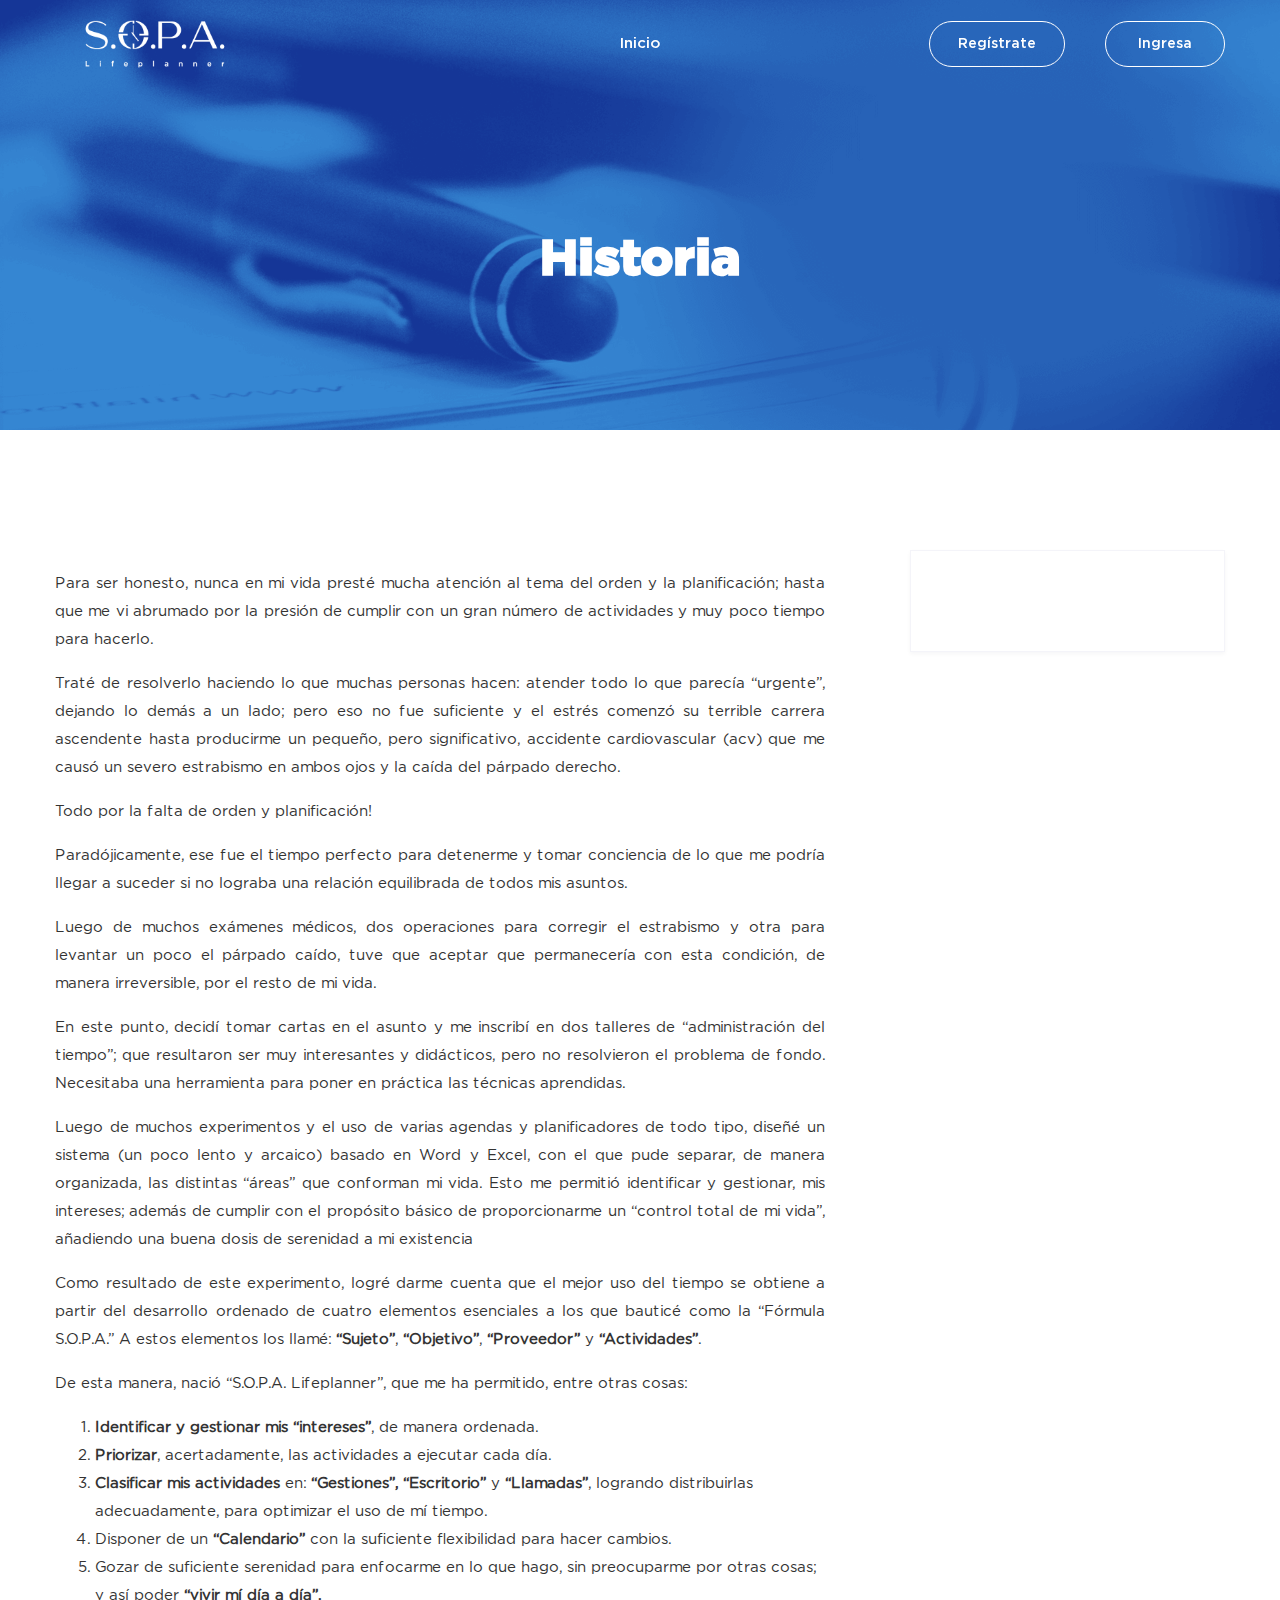
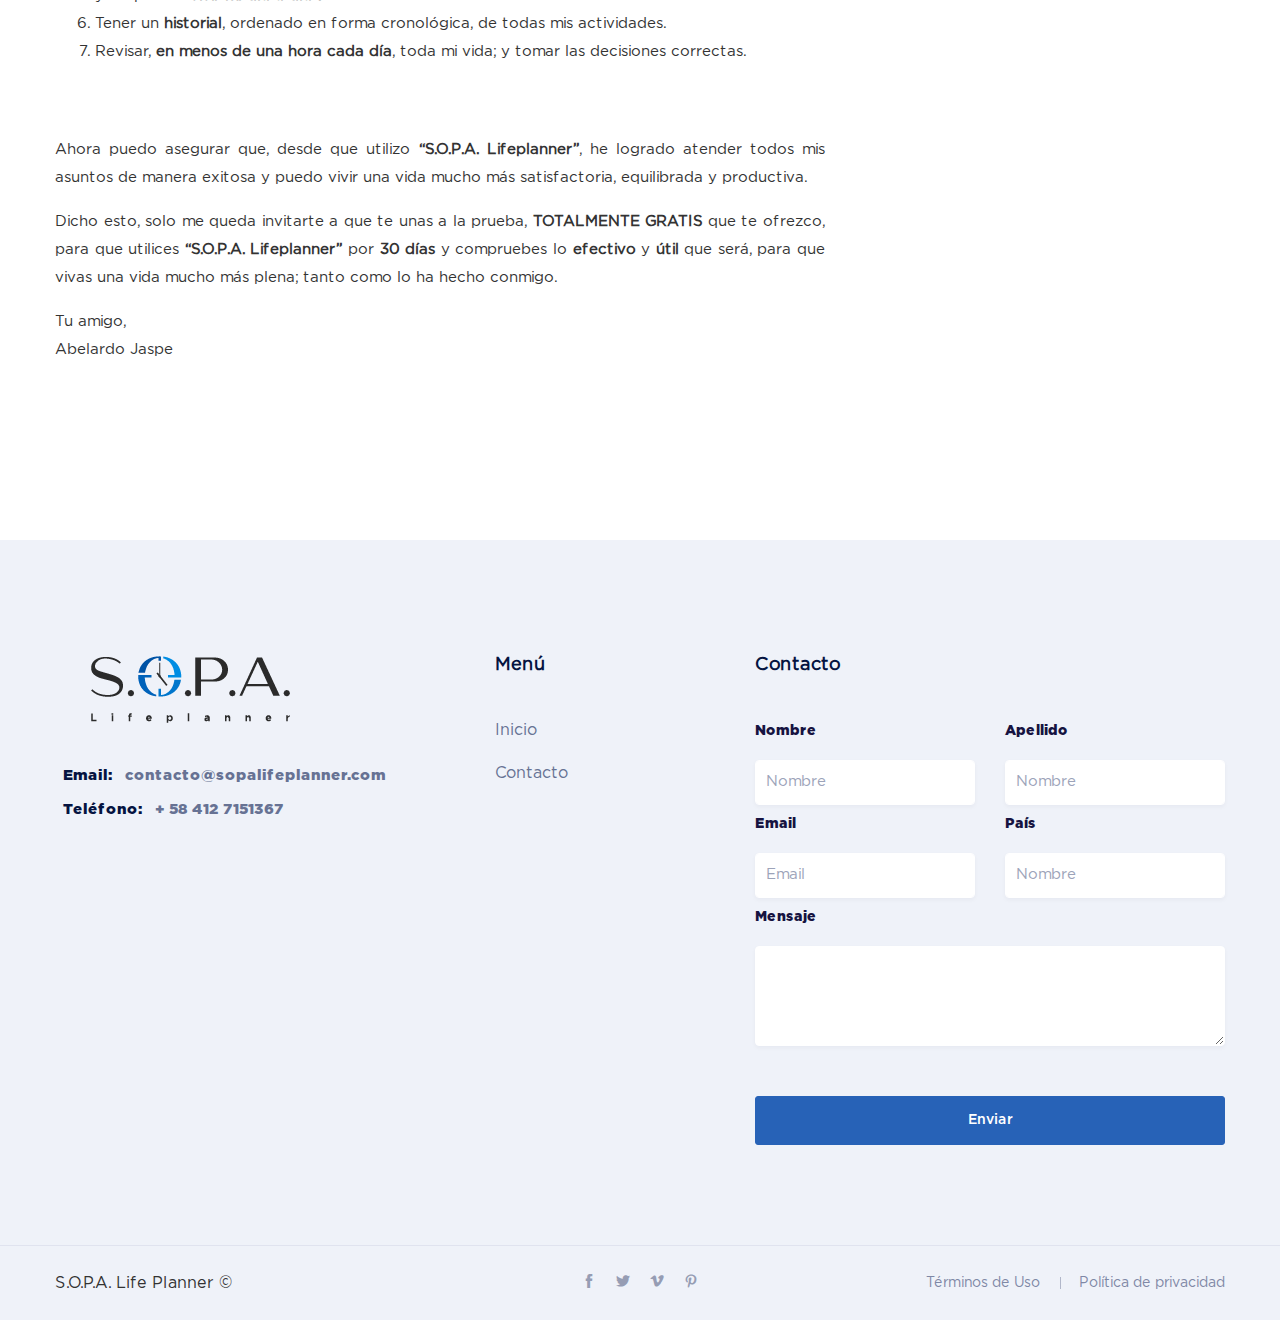
==== commit 9d3c8486: "" ====
--- a/history.html
+++ b/history.html
@@ -124,103 +124,117 @@
                         <div class="details_content tx_sopa_history">
                             <div class="sec_title mb_70">
                                 <h3 class="f_p f_size_22 f_500 t_color3 mb_20"><!----></h3>
-                                <p class="f_400 f_size_15">Lo que voy a narrar a continuación, te puede estar pasando a ti en este momento. Si es así, me alegro que estés leyendo estas líneas y, estoy seguro que al sumergirte en este mundo del orden y la planificación, comenzarás a vivir una vida mucho más equilibrada y exitosa.</p>
-
-                                <p class="f_400 f_size_15">En lo personal, nunca le había prestado mucha atención al orden y a planificación; hasta que mi abanico de actividades se fue haciendo más amplio y variado. </p>
-
-                                <p class="f_400 f_size_15">La situación llegó a un punto en el que me sentí con un enorme peso y sumamente estresado y tenso; lo que desembocó en algo grave cuando, cierto día conduciendo mi vehículo por una autopista hacia otra ciudad, de manera sorpresiva e inesperada, sufrí un acv que me causó un severo estrabismo en ambos ojos y caída del párpado derecho. </p>
-
-                                <p class="f_400 f_size_15">Luego de dos operaciones para corregir el estrabismo y otra para evantar un poco el párpado caído, tuve que aceptar que tendría que convivir (de manera permanente e irreversible) con esta condición, por el resto de mi vida. Todo por culpa del estrés!</p>
-
-                                <p class="f_400 f_size_15">Esto me forzó a revisar la forma en que ordenaba y planificaba mi vida; antes de que se convirtiera en un problema de salud mucho mayor.</p>
-
-                                <p class="f_400 f_size_15">Al principio, comencé utilizando las tradicionales agendas empresas; pero me di cuenta que no cubrían mis requerimientos.</p>
-
-                                <p class="f_400 f_size_15">Buscando un sistema práctico (e imitando a mi padre), Intenté utilizar hojas de papel, dobladas por la mitad; lo que me permitía dividir mis actividades en cuatro secciones en las que resumía todas mis actividades semanales; pero tampoco funcionó.</p>
+                                <p class="f_400 f_size_15">Para ser honesto, nunca en mi vida presté mucha atención al tema del orden y la planificación; hasta que me vi abrumado por la presión de cumplir con un gran número de actividades y muy poco tiempo para hacerlo.</p>
+
+                                <p class="f_400 f_size_15">Traté de resolverlo haciendo lo que muchas personas hacen: atender todo lo que parecía “urgente”,  dejando lo demás a un lado; pero eso no fue suficiente y el estrés comenzó su terrible carrera ascendente hasta producirme un pequeño, pero significativo, accidente cardiovascular (acv)  que me causó un severo estrabismo en ambos ojos y la caída del párpado derecho.</p>
+
+                                <p class="f_400 f_size_15">Todo por la falta de orden y planificación!</p>
+
+                                <p class="f_400 f_size_15">Paradójicamente, ese fue el tiempo perfecto para detenerme y tomar conciencia de lo que me podría llegar a suceder si no lograba una relación equilibrada de todos mis asuntos.</p>
+
+                                <p class="f_400 f_size_15">Luego de muchos exámenes médicos, dos operaciones para corregir el estrabismo y otra para levantar un poco el párpado caído, tuve que aceptar que permanecería con esta condición, de manera irreversible, por el resto de mi vida. </p>
+
+                                <p class="f_400 f_size_15">En este punto, decidí tomar cartas en el asunto y me inscribí en dos talleres de “administración del tiempo”; que resultaron ser muy interesantes y didácticos, pero no resolvieron el problema de fondo. Necesitaba una herramienta para poner en práctica las técnicas aprendidas. </p>
+
+                                <p class="f_400 f_size_15">Luego de muchos experimentos y el uso de varias agendas y planificadores de todo tipo, diseñé un sistema (un poco lento y arcaico) basado en Word y Excel, con el que pude separar, de manera organizada, las distintas “áreas” que conforman mi vida. Esto me permitió identificar y gestionar, mis intereses; además de cumplir con el propósito básico de proporcionarme un “control total de mi vida”, añadiendo una buena dosis de serenidad a mi existencia</p>
                             
-                                <p class="f_400 f_size_15">La búsqueda de orden y equilibrio, me llevó a tomar talleres de “administración del tiempo”; los cuales resultaron ser muy interesantes y didácticos; pero no resolvieron el problema de fondo. Necesitaba una herramienta para poner en práctica las técnicas aprendidas. </p>
-                                <p class="f_400 f_size_15">Con la ayuda de Office Windows, combiné el uso de Excel y Word; creando un sistema con el que tenía más control de mis asuntos, pudiendo separar de manera organizada, las distintas “áreas” que conforman mi vida.</p>
-                                <p class="f_400 f_size_15">El sistema resultó un poco lento, ya que tenía que abrir y cerrar muchas ventanas; pero cumplía con el propósito básico de proporcionarme un “control total de mi vida”. </p>
-
-                                <p class="f_400 f_size_15">De esta manera, pude iniciar la gestión de mis actividades y ser mucho más efectivo en el logro mis objetivos.</p>
-
-                                <p class="f_400 f_size_15">A partir de estos experimentos con Excel y Word, logré darme cuenta que la vida de cualquier persona se compone de un número de “áreas” que puede variar; y que esas áreas contienen los intereses personales de cada quien. Esto me permitió elaborar una selección, con las que se me hizo muy fácil identificar y gestionar mis intereses, determinando la meta que quería alcanzar con cada uno de ellos; para luego asignarle fecha y hora de ejecución a cada actividad. La efectividad del sistema era evidente.</p>
+                                <p class="f_400 f_size_15">Como resultado de este experimento, logré darme cuenta que el mejor uso del tiempo se obtiene a partir del desarrollo ordenado de cuatro elementos esenciales a los que bauticé como la “Fórmula S.O.P.A.” A estos elementos los llamé: <b>“Sujeto”</b>, <b>“Objetivo”</b>, 
+                                <b>“Proveedor”</b> y <b>“Actividades”</b>.</p>
+
+                                <p class="f_400 f_size_15">De esta manera, nació “S.O.P.A. Lifeplanner”, que me ha permitido, entre otras cosas: </p>
+                                <ol>
+                                    <li><b>Identificar y gestionar mis “intereses”</b>, de manera ordenada.</li>
+                                    <li><b>Priorizar</b>, acertadamente, las actividades a ejecutar cada día.</li>
+                                    <li><b>Clasificar mis actividades</b> en: <b>“Gestiones”, “Escritorio”</b> y <b>“Llamadas”</b>,
+                                    logrando distribuirlas adecuadamente, para optimizar el uso de mí tiempo.</li>
+                                    <li>Disponer de un <b>“Calendario”</b> con la suficiente flexibilidad para hacer
+                                    cambios.</li>
+                                    <li>Gozar de suficiente serenidad para enfocarme en lo que hago, sin
+                                    preocuparme por otras cosas; y así poder <b>“vivir mí día a día”.</b></li>
+                                    <li>Tener un <b>historial</b>, ordenado en forma cronológica, de todas mis
+                                    actividades.</li>
+                                    <li>Revisar, <b>en menos de una hora cada día</b>, toda mi vida; y tomar las
+                                    decisiones correctas.</li>
+                                </ol>
                             </div>
 
                             <div class="job_deatails_content">
-                                <p class="f_400 f_size_15">En el proceso de ordenar mis tareas, descubrí que podía descomponer todos y cada uno de mis intereses en cuatro elementos esenciales, a los que bauticé como “Fórmula S.O.P.A.”. Estos elementos resultaron ser: Un <b>“sujeto”</b>, un <b>“objetivo”</b>, un <b>“proveedor”</b> y unas <b>“actividades”</b>.</p>
-
-                                <p class="f_400 f_size_15">A partir de esta fórmula, pude diseñar un práctico y sencillo sistema que me ha permitido: </p>
-
-                                <ul class="list-unstyled mb-0">
-                                    <li><i class="ti-arrow-right"></i> <b>Identificar y gestionar </b> mis intereses, tomando como base mis áreas de vida.</li>
-                                    <li><i class="ti-arrow-right"></i><b>Priorizar</b>, acertadamente, las actividades a ejecutar cada día.</li>
-                                    <li><i class="ti-arrow-right"></i> <b>Clasificar mis tareas</b> en: <b>Gestiones </b>(calle); <b>Oficina </b>(sitio de trabajo) y <b>Llamadas </b> (telefónicas), logrando optimizar el uso de mi tiempo. </li>
-                                    <li><i class="ti-arrow-right"></i> Serenidad para <b>enfocarme</b> en lo que hago.</li>
-                                    <li><i class="ti-arrow-right"></i> Llevar un <b>historial</b>, ordenando en forma cronológica y por “<b>sujeto objetivo</b>”, de todas mis actividades</li>
-                                    <li><i class="ti-arrow-right"></i> Revisar, <b>en menos de una hora cada día</b>, toda mi vida plasmada en el sistema.</li>
-                                </ul>
-                            </div>
-
-                            <div class="job_deatails_content">
-                                
-                                <p class="f_400 f_size_15">Dicho esto, solo me queda invitarte a que te unas a la prueba gratis que te ofrezco, a fin de que compruebes, en tan solo 30 días, lo efectivo y útil que <b>“S.O.P.A. Lifeplanner”</b> puede ser para ti.</p>
-
-                                <p class="f_400 f_size_15">Tu amigo, <br>Abelardo V. Jaspe Gámez</p>
-                                
-                            </div>
-                            <a href="#" class="btn_three btn_hover">Comenzar prueba</a>
+                                <p class="f_400 f_size_15">Ahora puedo asegurar que, desde que utilizo <b>“S.O.P.A. Lifeplanner”</b>, he logrado atender todos mis asuntos de manera exitosa y puedo vivir una vida mucho más satisfactoria, equilibrada y productiva.
+                                </p>
+
+                                <p class="f_400 f_size_15">Dicho esto, solo me queda invitarte a que te unas a la prueba, <b>TOTALMENTE GRATIS</b> que te ofrezco, para que utilices <b>“S.O.P.A. Lifeplanner”</b> por <b>30 días</b> y compruebes lo <b>efectivo</b> y <b>útil</b> que será, para que vivas una vida mucho más plena; tanto como lo ha hecho conmigo.
+                                </p>
+
+                                <p class="f_400 f_size_15">Tu amigo, <br>Abelardo Jaspe</p>
+                            </div>
+                            
                         </div>
                     </div>
                 </div>
             </div>
         </section>
+        <!-- Footer -->
         <footer class="footer_area footer_area_five pt_0 f_bg">
             <div class="footer_top">
                 <div class="container">
                     <div class="row">
-                        <div class="col-lg-3 col-md-6">
+                        <div class="col-lg-4 col-md-6">
                             <div class="f_widget company_widget">
                                 <a href="index.html" class="f-logo"><img src="img/sopa-logo-dark.png" srcset="img/sopa-logo-dark.png 1x" alt="logo"></a>
                                 <div class="widget-wrap">
-                                    <p class="f_400 f_p f_size_15 mb-0 l_height34"><span>Email:</span> <a href="mailto:saasland@gmail.com" class="f_400">contact@sopalifeplanner.com</a></p>
-                                    <p class="f_400 f_p f_size_15 mb-0 l_height34"><span>Phone:</span> <a href="tel:948256347968" class="f_400">+000 000 000 000</a></p>
+                                    <p class="f_400 f_p f_size_15 mb-0 l_height34"><span>Email:</span> <a href="mailto:contacto@sopalifeplanner.com" class="f_400">contacto@sopalifeplanner.com</a></p>
+                                    <p class="f_400 f_p f_size_15 mb-0 l_height34"><span>Teléfono:</span> <a href="tel:+ 584127151367" class="f_400">+ 58 412 7151367</a></p>
                                 </div>
-                                <form action="#" class="f_subscribe mailchimp_two" method="post">
-                                    <input type="text" name="EMAIL" class="form-control memail" placeholder="Email">
-                                    <button class="btn btn-submit" type="submit"><i class="ti-arrow-right"></i></button>
-                                    <p class="mchimp-errmessage" style="display: none;"></p>
-                                    <p class="mchimp-sucmessage" style="display: none;"></p>
-                                </form>
+                                
                             </div>
                         </div>
                         <div class="col-lg-3 col-md-6">
                             <div class="f_widget about-widget pl_40">
-                                <h3 class="f-title f_600 t_color f_size_18 mb_40">Columna II</h3>
+                                <h3 class="f-title f_600 t_color f_size_18 mb_40">Menú</h3>
                                 <ul class="list-unstyled f_list">
-                                    <li><a href="#">Enlace 1</a></li>
-                                    <li><a href="#">Enlace 2</a></li>
+                                    <li><a href="http://www.sopalifeplanner.com/">Inicio</a></li>
+                                    <li><a href="#contacto">Contacto</a></li>
                                 </ul>
                             </div>
                         </div>
-                        <div class="col-lg-3 col-md-6">
+                        <div id="contacto" class="col-lg-5 col-md-6">
                             <div class="f_widget about-widget">
-                                <h3 class="f-title f_600 t_color f_size_18 mb_40">Columna II</h3>
-                                <ul class="list-unstyled f_list">
-                                    <li><a href="#">Enlace 1</a></li>
-                                    <li><a href="#">Enlace 2</a></li>
-                                </ul>
-                            </div>
-                        </div>
-                        <div class="col-lg-3 col-md-6">
-                            <div class="f_widget about-widget">
-                                <h3 class="f-title f_600 t_color f_size_18 mb_40">Columna III</h3>
-                                <ul class="list-unstyled f_list">
-                                    <li><a href="#">Enlace 1</a></li>
-                                    <li><a href="#">Enlace 2</a></li>
-                                </ul>
-                            </div>
-                        </div>
+                                <h3 class="f-title f_600 t_color f_size_18 mb_40">Contacto</h3>
+                                <form id="frm_contact" action="#" class="login-form sign-in-form">
+                                    <div class="form-group text_box row">
+                                        <div class="col-sm-6">
+                                            <label class="f_p text_c f_400">Nombre</label>
+                                            <input type="text" class="form-control" placeholder="Nombre" name="name">
+                                        </div>
+                                        <div class="col-sm-6">
+                                            <label class="f_p text_c f_400">Apellido</label>
+                                            <input type="text" class="form-control" placeholder="Nombre" name="name">
+                                        </div>
+                                    </div>
+                                    <div class="form-group text_box row">
+                                        <div class="col-sm-6">
+                                            <label class="f_p text_c f_400">Email</label>
+                                            <input type="text" class="form-control" placeholder="Email" name="email">
+                                        </div>
+                                        <div class="col-sm-6">
+                                            <label class="f_p text_c f_400">País</label>
+                                            <input type="text" class="form-control" placeholder="Nombre" name="name">
+                                        </div>
+                                    </div>
+                                    <div class="form-group text_box row">
+                                        <div class="col-sm-12">
+                                            <label class="f_p text_c f_400">Mensaje</label>
+                                            <textarea name="mensaje" rows="3" cols="100"></textarea>
+                                        </div>
+                                    </div>
+                                    
+                                    <button type="submit" class="btn_three sign_btn_transparent">Enviar</button>
+
+                                    <div id="reg-resp"> </div>
+                                </form>
+                            </div>
+                        </div>
+                        
                     </div>
                 </div>
             </div>
@@ -240,14 +254,15 @@
                         </div>
                         <div class="col-lg-4 col-md-4 col-sm-12">
                             <ul class="list-unstyled f_menu text-right">
-                                <li><a href="#">Términos de Uso</a></li>
-                                <li><a href="#">Política de privacidad</a></li>
+                                <li><a href="terms.html">Términos de Uso</a></li>
+                                <li><a href="privacy.html">Política de privacidad</a></li>
                             </ul>
                         </div>
                     </div>
                 </div>
             </div>
         </footer>
+        <!-- Footer -->
     </div>
     <!-- Optional JavaScript -->
     <!-- jQuery first, then Popper.js, then Bootstrap JS -->
--- a/css/style.css
+++ b/css/style.css
@@ -5649,6 +5649,7 @@
 /*=============== software_featured_area css ===============*/
 .software_featured_area {
   padding-top: 120px;
+  padding-bottom: 80px;
 }
 
 .software_featured_item .s_icon {
--- a/css/custom_styles.css
+++ b/css/custom_styles.css
@@ -30,6 +30,18 @@
        url("../fonts/Gotham-Book.woff") format("woff");
 }
 
+@font-face{
+  font-family:'Glyphicons Halflings';
+  src:url(../fonts/glyphicons-halflings-regular.eot);
+  src:url(../fonts/glyphicons-halflings-regular.eot?#iefix) format('embedded-opentype'),
+  url(../fonts/glyphicons-halflings-regular.woff2) format('woff2'),
+  url(../fonts/glyphicons-halflings-regular.woff) format('woff'),
+  url(../fonts/glyphicons-halflings-regular.ttf) format('truetype'),
+  url(../fonts/glyphicons-halflings-regular.svg#glyphicons_halflingsregular) format('svg')
+}
+
+.glyphicon{position:relative;top:1px;display:inline-block;font-family:'Glyphicons Halflings';font-style:normal;font-weight:400;line-height:1;-webkit-font-smoothing:antialiased;-moz-osx-font-smoothing:grayscale}
+
 body, p{
   color: #333;
 }
@@ -54,6 +66,25 @@
 	border-color: #2762b7;
 }
 
+#frm_contact .text_box {
+    margin-bottom: 5px;
+}
+
+#frm_contact .text_box textarea {
+    height: 100px;
+}
+
+#frm_contact .text_box input[type="text"], .text_box input[type="password"], .text_box input[type="email"] {
+    height: 45px;
+}
+
+#frm_contact .text_box input[type="text"], .text_box textarea, .text_box input[type="password"], .text_box input[type="email"] {padding-left: 10px;
+    line-height: 1.5em;
+    padding-left: 10px;
+}
+
+#mision_vision{ padding: 80px; }
+
 #sopa_history{
 	background: url(../img/backgrounds/sopa_history_background.png) no-repeat center center !important;
   -webkit-background-size: cover;
@@ -68,7 +99,7 @@
 
 /* Sign Up Page */
 /* Header Menu button */
-.menu_four .btn_get{
+.menu_four .btn_get, .txtitle{
 	color: #fff;
 }
 
@@ -145,4 +176,24 @@
     font-family: "GothamBook";
 }
 
+/* Mensajes de error */
+.frm_error{
+    margin-top: 25px;
+    padding: 12px 8px;
+    border: 1px solid #d6716f;
+    color: #d6716f !important;
+    border-radius: 4px;
+    background-color: rgba(214,113,111,0.05);
+}
+
+/* Mensajes de éxito */
+.frm_success{
+    margin-top: 20px;
+    padding: 12px 8px;
+    border: 1px solid #6cb727;
+    color: #6cb727 !important;
+    border-radius: 4px;
+    background-color: rgba(108,183,39,0.05);
+}
+
 /* S.O.P.A. Life Planner */